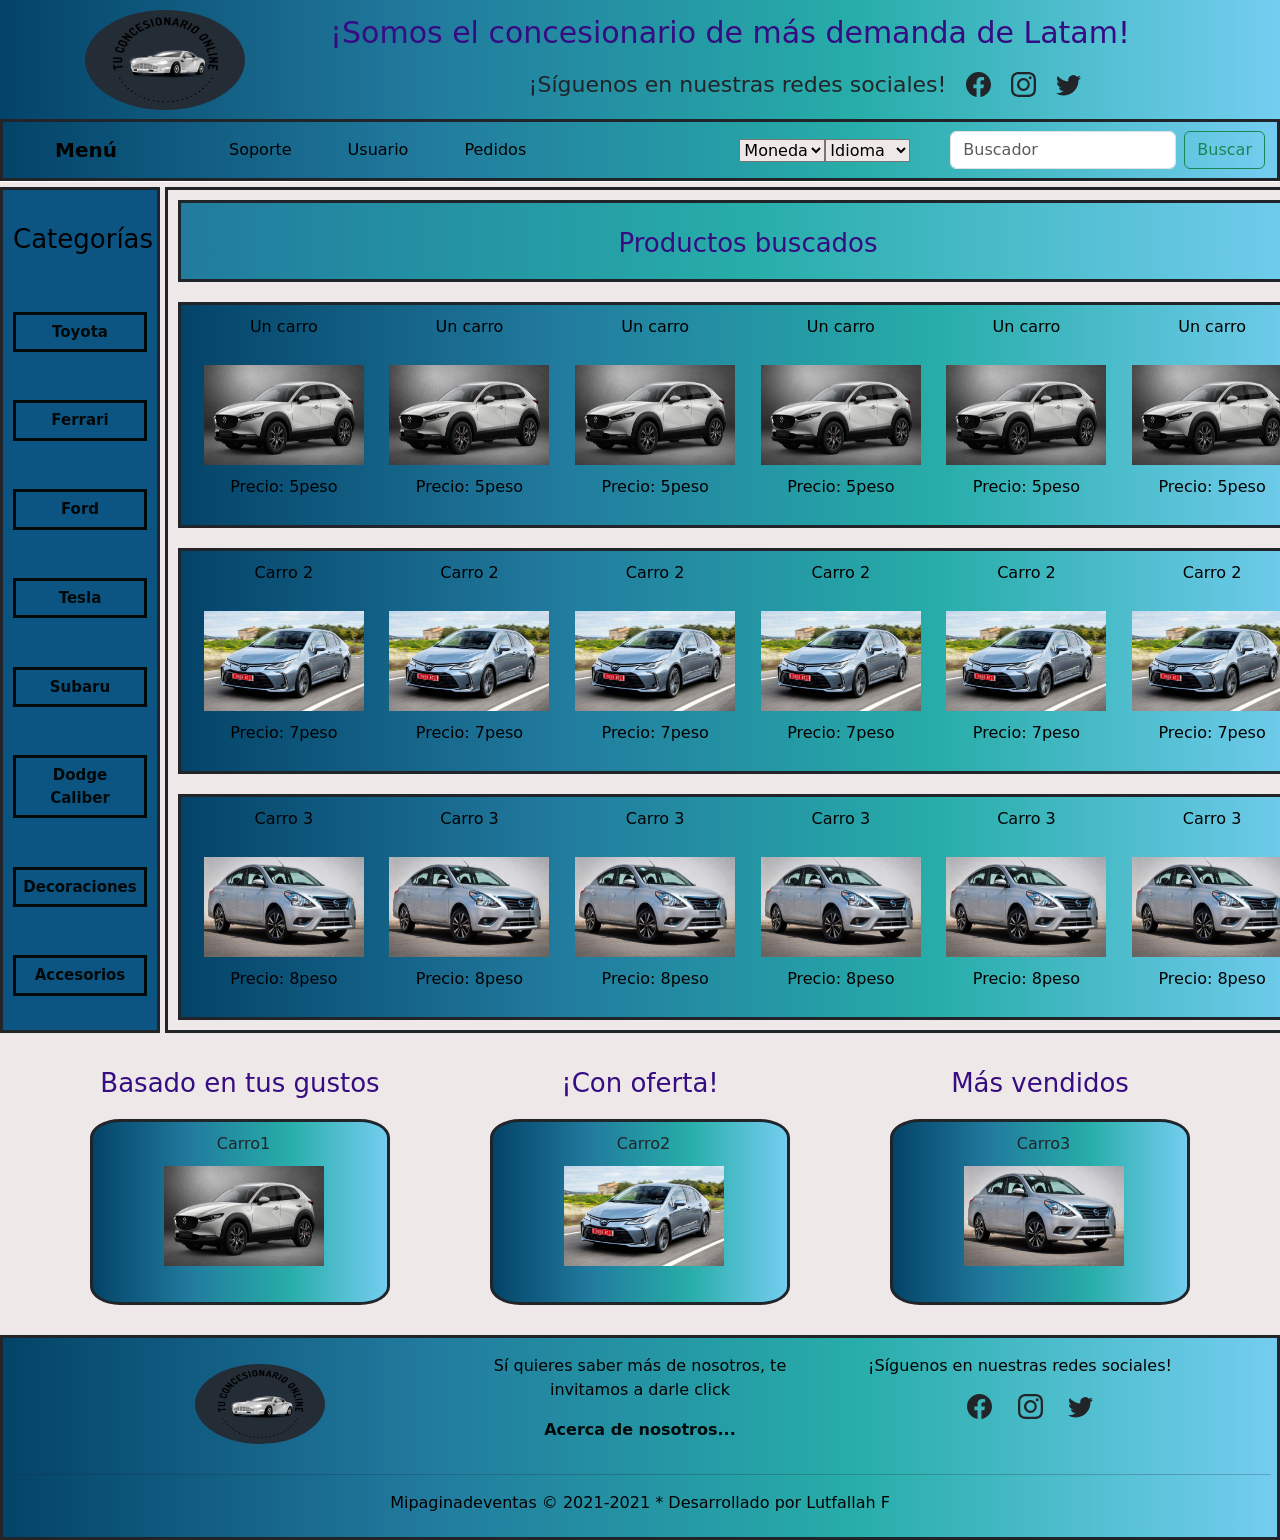
==== htmls/productos.html @ 4b95360a "Mejorada de nuevo resposive, y nav" ====
<!DOCTYPE html>
<html lang="en">

<head>
    <meta charset="UTF-8">
    <link rel="stylesheet" href="../css/estilos.css">
    <link href="https://cdn.jsdelivr.net/npm/bootstrap@5.1.3/dist/css/bootstrap.min.css" rel="stylesheet" integrity="sha384-1BmE4kWBq78iYhFldvKuhfTAU6auU8tT94WrHftjDbrCEXSU1oBoqyl2QvZ6jIW3" crossorigin="anonymous">
    <meta name="description" content="Página oficial de ventas, tuconsesionarioonline, donde podrás comprar el auto de tus sueños a un gran precio">
    <meta name="keywords"  content="venta de carros, vehiculos nuevos, automoviles usados, vehiculos en venta, automoviles en venta">
    <title>Carros a la venta</title>
</head>

<body>
    <header class="headers">

        <div id="logo"> <img src="../img/logo.png" alt="" class="agrandar"></div>   

        <div id="tituloP"> <h1 class="letrasParaTitulos">¡Somos el concesionario de más demanda de Latam!</h1> </div>
   
        <div id="subTitulo"> <h2 class="letrasMedianas">¡Síguenos en nuestras redes sociales!</h2>
            <svg xmlns="http://www.w3.org/2000/svg" width="16" height="16" fill="currentColor" class="bi bi-facebook" viewBox="0 0 16 16">
                <path d="M16 8.049c0-4.446-3.582-8.05-8-8.05C3.58 0-.002 3.603-.002 8.05c0 4.017 2.926 7.347 6.75 7.951v-5.625h-2.03V8.05H6.75V6.275c0-2.017 1.195-3.131 3.022-3.131.876 0 1.791.157 1.791.157v1.98h-1.009c-.993 0-1.303.621-1.303 1.258v1.51h2.218l-.354 2.326H9.25V16c3.824-.604 6.75-3.934 6.75-7.951z"/>
            </svg>
            <svg xmlns="http://www.w3.org/2000/svg" width="16" height="16" fill="currentColor" class="bi bi-instagram" viewBox="0 0 16 16">
                <path d="M8 0C5.829 0 5.556.01 4.703.048 3.85.088 3.269.222 2.76.42a3.917 3.917 0 0 0-1.417.923A3.927 3.927 0 0 0 .42 2.76C.222 3.268.087 3.85.048 4.7.01 5.555 0 5.827 0 8.001c0 2.172.01 2.444.048 3.297.04.852.174 1.433.372 1.942.205.526.478.972.923 1.417.444.445.89.719 1.416.923.51.198 1.09.333 1.942.372C5.555 15.99 5.827 16 8 16s2.444-.01 3.298-.048c.851-.04 1.434-.174 1.943-.372a3.916 3.916 0 0 0 1.416-.923c.445-.445.718-.891.923-1.417.197-.509.332-1.09.372-1.942C15.99 10.445 16 10.173 16 8s-.01-2.445-.048-3.299c-.04-.851-.175-1.433-.372-1.941a3.926 3.926 0 0 0-.923-1.417A3.911 3.911 0 0 0 13.24.42c-.51-.198-1.092-.333-1.943-.372C10.443.01 10.172 0 7.998 0h.003zm-.717 1.442h.718c2.136 0 2.389.007 3.232.046.78.035 1.204.166 1.486.275.373.145.64.319.92.599.28.28.453.546.598.92.11.281.24.705.275 1.485.039.843.047 1.096.047 3.231s-.008 2.389-.047 3.232c-.035.78-.166 1.203-.275 1.485a2.47 2.47 0 0 1-.599.919c-.28.28-.546.453-.92.598-.28.11-.704.24-1.485.276-.843.038-1.096.047-3.232.047s-2.39-.009-3.233-.047c-.78-.036-1.203-.166-1.485-.276a2.478 2.478 0 0 1-.92-.598 2.48 2.48 0 0 1-.6-.92c-.109-.281-.24-.705-.275-1.485-.038-.843-.046-1.096-.046-3.233 0-2.136.008-2.388.046-3.231.036-.78.166-1.204.276-1.486.145-.373.319-.64.599-.92.28-.28.546-.453.92-.598.282-.11.705-.24 1.485-.276.738-.034 1.024-.044 2.515-.045v.002zm4.988 1.328a.96.96 0 1 0 0 1.92.96.96 0 0 0 0-1.92zm-4.27 1.122a4.109 4.109 0 1 0 0 8.217 4.109 4.109 0 0 0 0-8.217zm0 1.441a2.667 2.667 0 1 1 0 5.334 2.667 2.667 0 0 1 0-5.334z"/>
            </svg>
            <svg xmlns="http://www.w3.org/2000/svg" width="16" height="16" fill="currentColor" class="bi bi-twitter" viewBox="0 0 16 16">
                <path d="M5.026 15c6.038 0 9.341-5.003 9.341-9.334 0-.14 0-.282-.006-.422A6.685 6.685 0 0 0 16 3.542a6.658 6.658 0 0 1-1.889.518 3.301 3.301 0 0 0 1.447-1.817 6.533 6.533 0 0 1-2.087.793A3.286 3.286 0 0 0 7.875 6.03a9.325 9.325 0 0 1-6.767-3.429 3.289 3.289 0 0 0 1.018 4.382A3.323 3.323 0 0 1 .64 6.575v.045a3.288 3.288 0 0 0 2.632 3.218 3.203 3.203 0 0 1-.865.115 3.23 3.23 0 0 1-.614-.057 3.283 3.283 0 0 0 3.067 2.277A6.588 6.588 0 0 1 .78 13.58a6.32 6.32 0 0 1-.78-.045A9.344 9.344 0 0 0 5.026 15z"/>
            </svg>
        </div>

    </header>




    <nav class="navbar navbar-expand-lg navbar-light bg-light">
        <div class="container-fluid">
          <a class="navbar-brand padding-left-menu" href="../index.html">Menú</a>
          <button class="navbar-toggler" type="button" data-bs-toggle="collapse" data-bs-target="#navbarSupportedContent" aria-controls="navbarSupportedContent" aria-expanded="false" aria-label="Toggle navigation">
            <span class="navbar-toggler-icon"></span>
          </button>
          <div class="collapse navbar-collapse" id="navbarSupportedContent">
            <ul class="navbar-nav me-auto mb-2 mb-lg-0">
              <li class="nav-item padding-left">
                <a class="nav-link letrasDeLinks  active" aria-current="page" href="soporte.html">Soporte</a>
              </li>
              <li class="nav-item padding-left">
                <a class="nav-link letrasDeLinks active" aria-current="page" href="usuario.html">Usuario</a>
              </li>
              <li class="nav-item padding-left">
                <a class="nav-link letrasDeLinks active" aria-current="page" href="tusPedidos.html">Pedidos</a>
              </li>
            </ul>
            
                <label for="moneda"></label>
                <select name="moneda">
                    <option value="">Moneda</option>
                    <option value="e">Dólar</option>
                    <option value="i">Euro</option>
                    <option value="a">Libra</option>
                </select>

                <label for="idioma"></label>
                <select name="idioma">
                    <option value="">Idioma</option>
                    <option value="e">Español</option>
                    <option value="i">Ingles</option>
                    <option value="a">Alemán</option>
                    <option value="f">Frances</option>
                </select>
                
            <form class="d-flex padding-left">
              <input class="form-control me-2" type="search" placeholder="Buscador" aria-label="Search">
              <button class="btn btn-outline-success" type="submit">Buscar</button>
            </form>
          </div>
        </div>
      </nav>


    <section class="grid fondo noMargin">


        <div id="categorias">
            <h2 class="letrasGrandes">Categorías</h2>
            <a href="" class="bordes">Toyota</a>
            <a href="" class="bordes">Ferrari</a>
            <a href="" class="bordes">Ford</a>
            <a href="" class="bordes">Tesla</a>
            <a href="" class="bordes">Subaru</a>
            <a href="" class="bordes">Dodge Caliber</a>
            <a href="" class="bordes">Decoraciones</a>
            <a href="" class="bordes">Accesorios</a>
        </div>

        <div id="area-Productos">
            <div class="titulo">
                <h2 class="subTitulos noMargin">Productos buscados</h2>
            </div>
            <div id="productos-Productos">
                    <article id="productos-Buscados">
                        <div id="productosPrueba">
                            <p>Un carro</p>
                            <img src="../img/carro1.jpg" alt="" data-bs-toggle="modal" data-bs-target="#carro-uno">
                            <p>Precio: 5peso</p>
                        </div>
                        <div id="productosPrueba">
                            <p>Un carro</p>
                            <img src="../img/carro1.jpg" alt="" data-bs-toggle="modal" data-bs-target="#carro-uno">
                            <p>Precio: 5peso</p>
                        </div>
                        <div id="productosPrueba">
                            <p>Un carro</p>
                            <img src="../img/carro1.jpg" alt="" data-bs-toggle="modal" data-bs-target="#carro-uno">
                            <p>Precio: 5peso</p>
                        </div>
                        <div id="productosPrueba">
                            <p>Un carro</p>
                            <img src="../img/carro1.jpg" alt="" data-bs-toggle="modal" data-bs-target="#carro-uno">
                            <p>Precio: 5peso</p>
                        </div>
                        <div id="productosPrueba">
                            <p>Un carro</p>
                            <img src="../img/carro1.jpg" alt="" data-bs-toggle="modal" data-bs-target="#carro-uno">
                            <p>Precio: 5peso</p>
                        </div>
                        <div id="productosPrueba">
                            <p>Un carro</p>
                            <img src="../img/carro1.jpg" alt="" data-bs-toggle="modal" data-bs-target="#carro-uno">
                            <p>Precio: 5peso</p>
                        </div>
                        <div class="modal fade" id="carro-uno">
                            <div class="modal-dialog modal-dialog-centered">
                                <div class="modal-content"> 
                                    <img src="../img/carro1.jpg" alt="" class="imgModal">
                                    <p>Precio: 5peso</p>
                                </div>
                            </div>
                        </div>
                    </article>
            </div>
            <div id="productos-Productos">
                    <article id="productos-Buscados">
                        <div id="productosPrueba">
                            <p>Carro 2</p>
                            <img src="../img/carro2.jpg" alt="" data-bs-toggle="modal" data-bs-target="#carro-dos">
                            <p>Precio: 7peso</p>
                        </div>
                        <div id="productosPrueba">
                            <p>Carro 2</p>
                            <img src="../img/carro2.jpg" alt="" data-bs-toggle="modal" data-bs-target="#carro-dos">
                            <p>Precio: 7peso</p>
                        </div>
                        <div id="productosPrueba">
                            <p>Carro 2</p>
                            <img src="../img/carro2.jpg" alt="" data-bs-toggle="modal" data-bs-target="#carro-dos">
                            <p>Precio: 7peso</p>
                        </div>
                        <div id="productosPrueba">
                            <p>Carro 2</p>
                            <img src="../img/carro2.jpg" alt="" data-bs-toggle="modal" data-bs-target="#carro-dos">
                            <p>Precio: 7peso</p>
                        </div>
                        <div id="productosPrueba">
                            <p>Carro 2</p>
                            <img src="../img/carro2.jpg" alt="" data-bs-toggle="modal" data-bs-target="#carro-dos">
                            <p>Precio: 7peso</p>
                        </div>
                        <div id="productosPrueba">
                            <p>Carro 2</p>
                            <img src="../img/carro2.jpg" alt="" data-bs-toggle="modal" data-bs-target="#carro-dos">
                            <p>Precio: 7peso</p>
                        </div>
                        <div class="modal fade" id="carro-dos">
                            <div class="modal-dialog modal-dialog-centered">
                                <div class="modal-content"> 
                                    <img src="../img/carro2.jpg" alt="" class="imgModal">
                                    <p>Precio: 5peso</p>
                                </div>
                            </div>
                        </div>
                    </article>
            </div>
            <div id="productos-Productos">
                    <article id="productos-Buscados">
                        <div id="productosPrueba">
                            <p>Carro 3</p>
                            <img src="../img/carro3.jpg" alt="" data-bs-toggle="modal" data-bs-target="#carro-tres">
                            <p>Precio: 8peso</p>
                        </div>
                        <div id="productosPrueba">
                            <p>Carro 3</p>
                            <img src="../img/carro3.jpg" alt="" data-bs-toggle="modal" data-bs-target="#carro-tres">
                            <p>Precio: 8peso</p>
                        </div>
                        <div id="productosPrueba">
                            <p>Carro 3</p>
                            <img src="../img/carro3.jpg" alt="" data-bs-toggle="modal" data-bs-target="#carro-tres">
                            <p>Precio: 8peso</p>
                        </div>
                        <div id="productosPrueba">
                            <p>Carro 3</p>
                            <img src="../img/carro3.jpg" alt="" data-bs-toggle="modal" data-bs-target="#carro-tres">
                            <p>Precio: 8peso</p>
                        </div>
                        <div id="productosPrueba">
                            <p>Carro 3</p>
                            <img src="../img/carro3.jpg" alt="" data-bs-toggle="modal" data-bs-target="#carro-tres">
                            <p>Precio: 8peso</p>
                        </div>
                        <div id="productosPrueba">
                            <p>Carro 3</p>
                            <img src="../img/carro3.jpg" alt="" data-bs-toggle="modal" data-bs-target="#carro-tres">
                            <p>Precio: 8peso</p>
                        </div>
                        <div class="modal fade" id="carro-tres">
                            <div class="modal-dialog modal-dialog-centered">
                                <div class="modal-content"> 
                                    <img src="../img/carro3.jpg" alt="" class="imgModal">
                                    <p>Precio: 5peso</p>
                                </div>
                            </div>
                        </div>
                    </article>
            </div>
        </div>
        
    </section>


    <div id="productos" class="fondo">
        <section>
            <h3 class="subTitulos verde">Basado en tus gustos</h3>
            <article id="recomendaciones">
                <ul>
                    <li>Carro1</li>
                    <img src="../img/carro1.jpg" alt="" data-bs-toggle="modal" data-bs-target="#carro-uno">
                </ul>
            </article>
        </section>

        <section>
            <h3 class="subTitulos verde">¡Con oferta!</h3> 
            <article id="recomendaciones">
                <ul>
                    <li>Carro2</li>
                    <img src="../img/carro2.jpg" alt="" data-bs-toggle="modal" data-bs-target="#carro-dos">
                </ul>
            </article>
        </section>
            
        <section>
            <h3 class="subTitulos verde">Más vendidos</h3>
            <article id="recomendaciones">
                <ul>
                    <li>Carro3</li>
                    <img src="../img/carro3.jpg" alt="" data-bs-toggle="modal" data-bs-target="#carro-tres">
                </ul>  
            </article>
        </section>
    </div>



<footer>
    <div class="container">
        <div class="row padding-top">
            <div class="col-md-4" >
                <img src="../img/logo.png" alt="">
            </div>
            <div class="col-md-4">
                <p >Sí quieres saber más de nosotros, te invitamos a darle click</p>
                <p><a href="">Acerca de nosotros...</a></p>    
            </div>
            <div class="col-md-4">
                <p>¡Síguenos en nuestras redes sociales!</p>
                <svg xmlns="http://www.w3.org/2000/svg" width="16" height="16" fill="currentColor" class="bi bi-facebook" viewBox="0 0 16 16">
                    <path d="M16 8.049c0-4.446-3.582-8.05-8-8.05C3.58 0-.002 3.603-.002 8.05c0 4.017 2.926 7.347 6.75 7.951v-5.625h-2.03V8.05H6.75V6.275c0-2.017 1.195-3.131 3.022-3.131.876 0 1.791.157 1.791.157v1.98h-1.009c-.993 0-1.303.621-1.303 1.258v1.51h2.218l-.354 2.326H9.25V16c3.824-.604 6.75-3.934 6.75-7.951z"/>
                </svg>
                <svg xmlns="http://www.w3.org/2000/svg" width="16" height="16" fill="currentColor" class="bi bi-instagram" viewBox="0 0 16 16">
                    <path d="M8 0C5.829 0 5.556.01 4.703.048 3.85.088 3.269.222 2.76.42a3.917 3.917 0 0 0-1.417.923A3.927 3.927 0 0 0 .42 2.76C.222 3.268.087 3.85.048 4.7.01 5.555 0 5.827 0 8.001c0 2.172.01 2.444.048 3.297.04.852.174 1.433.372 1.942.205.526.478.972.923 1.417.444.445.89.719 1.416.923.51.198 1.09.333 1.942.372C5.555 15.99 5.827 16 8 16s2.444-.01 3.298-.048c.851-.04 1.434-.174 1.943-.372a3.916 3.916 0 0 0 1.416-.923c.445-.445.718-.891.923-1.417.197-.509.332-1.09.372-1.942C15.99 10.445 16 10.173 16 8s-.01-2.445-.048-3.299c-.04-.851-.175-1.433-.372-1.941a3.926 3.926 0 0 0-.923-1.417A3.911 3.911 0 0 0 13.24.42c-.51-.198-1.092-.333-1.943-.372C10.443.01 10.172 0 7.998 0h.003zm-.717 1.442h.718c2.136 0 2.389.007 3.232.046.78.035 1.204.166 1.486.275.373.145.64.319.92.599.28.28.453.546.598.92.11.281.24.705.275 1.485.039.843.047 1.096.047 3.231s-.008 2.389-.047 3.232c-.035.78-.166 1.203-.275 1.485a2.47 2.47 0 0 1-.599.919c-.28.28-.546.453-.92.598-.28.11-.704.24-1.485.276-.843.038-1.096.047-3.232.047s-2.39-.009-3.233-.047c-.78-.036-1.203-.166-1.485-.276a2.478 2.478 0 0 1-.92-.598 2.48 2.48 0 0 1-.6-.92c-.109-.281-.24-.705-.275-1.485-.038-.843-.046-1.096-.046-3.233 0-2.136.008-2.388.046-3.231.036-.78.166-1.204.276-1.486.145-.373.319-.64.599-.92.28-.28.546-.453.92-.598.282-.11.705-.24 1.485-.276.738-.034 1.024-.044 2.515-.045v.002zm4.988 1.328a.96.96 0 1 0 0 1.92.96.96 0 0 0 0-1.92zm-4.27 1.122a4.109 4.109 0 1 0 0 8.217 4.109 4.109 0 0 0 0-8.217zm0 1.441a2.667 2.667 0 1 1 0 5.334 2.667 2.667 0 0 1 0-5.334z"/>
                </svg>
                <svg xmlns="http://www.w3.org/2000/svg" width="16" height="16" fill="currentColor" class="bi bi-twitter" viewBox="0 0 16 16">
                    <path d="M5.026 15c6.038 0 9.341-5.003 9.341-9.334 0-.14 0-.282-.006-.422A6.685 6.685 0 0 0 16 3.542a6.658 6.658 0 0 1-1.889.518 3.301 3.301 0 0 0 1.447-1.817 6.533 6.533 0 0 1-2.087.793A3.286 3.286 0 0 0 7.875 6.03a9.325 9.325 0 0 1-6.767-3.429 3.289 3.289 0 0 0 1.018 4.382A3.323 3.323 0 0 1 .64 6.575v.045a3.288 3.288 0 0 0 2.632 3.218 3.203 3.203 0 0 1-.865.115 3.23 3.23 0 0 1-.614-.057 3.283 3.283 0 0 0 3.067 2.277A6.588 6.588 0 0 1 .78 13.58a6.32 6.32 0 0 1-.78-.045A9.344 9.344 0 0 0 5.026 15z"/>
                </svg>    
            </div>
        </div>
    </div>

        <hr>
        <p>Mipaginadeventas © 2021-2021 *  Desarrollado por Lutfallah F</p>
</footer>
<script src="https://cdn.jsdelivr.net/npm/bootstrap@5.1.3/dist/js/bootstrap.bundle.min.js" integrity="sha384-ka7Sk0Gln4gmtz2MlQnikT1wXgYsOg+OMhuP+IlRH9sENBO0LRn5q+8nbTov4+1p" crossorigin="anonymous"></script>
</body>

</html>
---- css/estilos.css ----
body {
  font-family: 'Zen Maru Gothic', sans-serif;
  background-color: #dc3545; }

* {
  margin: 0px;
  padding: 0px; }

/*HEADER////////////////////////////////////////////////// */
.headers {
  display: grid;
  grid-template-areas: "logo tituloP"
 "logo subTitulo"; }

#logo {
  grid-area: logo;
  display: flex;
  justify-content: center; }

#tituloP {
  grid-area: tituloP;
  display: flex;
  padding-top: 15px; }

#subTitulo {
  grid-area: subTitulo;
  display: flex;
  justify-content: center; }

nav {
  border-style: solid;
  display: flex;
  padding: 10px;
  top: -1px; }

header img {
  border-radius: 70%;
  width: 220px;
  height: 110px; }

h1, h2 {
  text-align: center; }

nav a {
  text-decoration: none;
  color: #00090a;
  width: 20%; }

/*TEXTOS Y FONDOS///////////////////////////////////////////// */
.centrar {
  text-align: center; }

.letrasDeLinks {
  font-size: 18px; }

.letrasMedianas {
  font-size: 22px; 
}
.letrasGrandes{
  font-size: 26px; 
  color: black;
}
.letraspequenas{
  font-size: 20px;
}

.letrasParaTitulos {
  font-size: 30px;
  color: #350c81; }

.subTitulos {
  font-size: 26px;
  color: #350c81; 
  padding-top: 25px;}

.puntos {
  font-size: 40px; }
p{
  color: black;
}
/*SECCIONES DE PAGINA///////////////////////////////////////////// */
#section {
  display: flex;
  flex-direction: row;
  justify-content: center;
  color: black;
  padding: 15px; }

.form {
  display: flex;
  border-style: solid;
  flex-direction: column;
  padding: 15px;
  background-image: linear-gradient(to right, #044369, #217b9e, #27ada9, #74cdf0);
  text-align: center; }

.formOpciones {
  padding: 10px; }

article {
  padding: 10px;
  margin: 20px;
  text-align: center;
  background-image: linear-gradient(to right, #044369, #217b9e, #27ada9, #74cdf0); }

section {
  text-align: center; }

#productos {
  display: flex;
  padding: 10px;
  justify-content: space-evenly;
  flex-wrap: wrap; }

#recomendaciones {
  display: flex;
  border-style: solid;
  border-radius: 10%;
  justify-content: center;
  width: 300px; }

#carrito {
  display: flex;
  border-style: solid; }

#compras {
  display: flex;
  border-style: solid;
  border-radius: 10%;
  justify-content: center;
  flex-direction: column; }

#productos-Productos {
  display: flex; }

#productos-Buscados {
  display: flex;
  flex-direction: row;
  justify-content: space-around;
  border-style: solid;
  width: 100%;
  margin: 10px; }

#productosPrueba {
  display: flex;
  flex-direction: column; }

/* Botones, inicio de sesion///////////////////////////////////////////// */
#usuarios {
  display: flex;
  flex-direction: column;
  justify-content: space-evenly;
  align-items: center;
   }

.botonesUsuarios {
  margin: 15px;
  height: 70px;
  width: 500px;
  background-image: linear-gradient(to right, #044369, #217b9e, #27ada9, #74cdf0);
  border-style: solid;
  border-radius: 5%; }

/* GRIDD//////////////////////////////////////// */
.grid {
  display: grid;
  grid-template-areas: "categorias producto producto producto"
 "categorias producto producto producto"
 "categorias producto producto producto"
 "categorias producto producto producto"
 "categorias producto producto producto";
  grid-template-columns: 12% auto 20%;
  grid-template-rows: 1fr 50px 2fr 3fr 60px;
  grid-column-gap: 5px;
  grid-row-gap: 5px; }

#categorias {
  grid-area: categorias;
  border-style: solid;
  background-color: #0c5583;
  font-size: 15px;
  padding: 10px;
  margin-top: 5px;
  display: flex;
  flex-direction: column;
  justify-content: space-around; }

.titulo {
  border-style: solid;
  padding-bottom: 20px;
  margin: 10px;
  background-image: linear-gradient(to right, #217b9e, #27ada9, #74cdf0);}

#area-Productos {
  grid-area: producto;
  margin-top: 5px;
  border-style: solid; }

/*RESAGADOS///////////////////////////////////////////// */
ul {
  list-style: none;
  padding-right: 25px; }

a {
  text-decoration: none;
  color: #00090a;
  font-weight: bold; }

div a {
  text-decoration: none;
  color: #00090a; }

.padding {
  padding: 10px; }

.bordes {
  border-style: solid;
  padding: 6px; }

div img {
  padding: 10px; }

.paddingNav {
  padding-right: 30px;
  padding-left: 30px;
  font-size: 18px;
  color: #00090a; }

.idioma {
  padding-right: 10px; }

.fondo {
  background-color: #eee8e8; }

.noMargin {
  margin: 0px; }

.noPadding {
  padding: 0px; }

.carrusel {
  height: 650px; }

.imgModal {
  height: 480px;
  width: 500px;
  padding: 15px; }

.padding-top {
  padding-top: 10px; }

/* FOOTER/////////////////////////////////////////////// */
footer {
  padding: 6px;
  text-align: center;
  border-style: solid; }

/* logo////////////////////////////////////////////// */
.agrandar {
  transition: height 2s, width 1s; }

.agrandar:hover {
  width: 300px;
  height: 200px;
  border-radius: 100%;
  padding: 10px; }

/* BOTONES/////////////////////////////////////////////// */
.agrandarBotones {
  transition: height 2s, width 1s;
  padding: 2px; }

.agrandarBotones:hover {
  width: 150px;
  height: 50px;
  padding: 10px;
  border-radius: 15%; }

.botonRojo {
  background-color: #dc3545; }

.botonVerde {
  background-color: #0ac56e; }

/*/////// responsive//////////*/
@media (max-width: 650px) {
  body {
    font-size: 13px; }
  header {
    height: 120px; }
  header img {
    max-height: 120px;
    max-width: 150px; }
  .letrasParaTitulos {
    font-size: 18px;
    color: #350c81; }
  .letrasMedianas {
    font-size: 15px; }
  .letrasDeLinks {
    font-size: 16px; }
  .subTitulos {
    font-size: 15px;
    color: #350c81; }
  #recomendaciones {
    display: flex;
    border-style: solid;
    border-radius: 5%;
    justify-content: center;
    width: 250px; }
  .carrusel {
    height: 300px; }
  .btn {
    width: 65px; }
  .letrasGrandes{
    font-size: 20px; 
  }
  #productos-Buscados {
    flex-direction: row;
    flex-wrap: wrap;
    align-items: center;
    width: 305px;
    margin: 10px; }

  .grid {
    display: grid;
    grid-template-areas: "categorias categorias producto producto " 
  "categorias categorias producto producto "
  "categorias categorias producto producto "
  "categorias categorias producto producto "
  "categorias categorias producto producto "
  "categorias categorias producto producto ";
    grid-template-columns: 12% auto 20%;
    grid-template-rows: 1fr 50px 2fr 3fr 60px;
    grid-column-gap: 5px;
    grid-row-gap: 5px; }

  #categorias {
    font-size: 15px;
    padding: 10px;
    width: 145px;
    margin-top: 5px; }

  }


  @media (min-width: 651px) and (max-width: 900px) {
    body {
      font-size: 13px; }
  
    header img {
      width: 220px;
      height: 110px; }
    .letrasParaTitulos {
      font-size: 24px;
      color: #350c81; }
    .letrasMedianas {
      font-size: 18px; }
    .letrasDeLinks {
      font-size: 16px; }
    .subTitulos {
      font-size: 18px;
      color: #350c81; }
    #recomendaciones {
      display: flex;
      border-style: solid;
      border-radius: 5%;
      justify-content: center;
      width: 250px; }
    .carrusel {
      height: 500px; }
    .btn {
      width: 65px; }
    .letrasGrandes{
      font-size: 20px; 
    }
    #productos-Buscados {
      flex-direction: row;
      flex-wrap: wrap;
      align-items: center;
      width: 500px;
      margin: 10px; 
      }
  
    .grid {
      display: grid;
      grid-template-areas: "categorias categorias producto producto producto producto producto" 
    "categorias categorias producto producto producto producto producto"
    "categorias categorias producto producto producto producto producto"
    "categorias categorias producto producto producto producto producto"
    "categorias categorias producto producto producto producto producto"
    "categorias categorias producto producto producto producto producto";}
  
    #categorias {
      width: 145px;}
  
    }
  
  /*/////// responsive3//////////*/
  @media (min-width: 901px) and (max-width: 1000px) {

    #productos-Buscados {
      flex-direction: row;
      flex-wrap: wrap;
      align-items: center;
      width: 600px;
      margin: 10px; 
       }
  
    .grid {
      display: grid;
      grid-template-areas: "categorias categorias producto producto producto producto producto" 
    "categorias categorias producto producto producto producto producto"
    "categorias categorias producto producto producto producto producto"
    "categorias categorias producto producto producto producto producto"
    "categorias categorias producto producto producto producto producto"
    "categorias categorias producto producto producto producto producto";}
  
    #categorias {
      width: 155px;
}
  
    }
  /*/////// responsive3//////////*/
    @media (min-width: 1001px) and (max-width: 1100px){

      #productos-Buscados {
        flex-direction: row;
        flex-wrap: wrap;
        align-items: center;
        width: 700px;
        margin: 10px; 
       }
    
      .grid {
        display: grid;
        grid-template-areas: "categorias categorias producto producto producto producto " 
      "categorias categorias producto producto producto producto "
      "categorias categorias producto producto producto producto "
      "categorias categorias producto producto producto producto "
      "categorias categorias producto producto producto producto "
      "categorias categorias producto producto producto producto ";}
    
      #categorias {
        font-size: 15px;
        padding: 10px;
        width: 160px;
        margin-top: 5px; }
    
      }

  /*/////// responsive3//////////*/
  @media (min-width: 1101px) {

    #productos-Buscados {
      flex-direction: row;
      flex-wrap: wrap;
      align-items: center;
      width: 1140px;
      margin: 10px; 
     }
  
    .grid {
      display: grid;
      grid-template-areas: "categorias categorias producto producto producto producto " 
    "categorias categorias producto producto producto producto "
    "categorias categorias producto producto producto producto "
    "categorias categorias producto producto producto producto "
    "categorias categorias producto producto producto producto "
    "categorias categorias producto producto producto producto ";}
  
    #categorias {
      font-size: 15px;
      padding: 10px;
      width: 160px;
      margin-top: 5px; }
  
    }
  
/*///////  color header, footer, nav //////////*/
header {
  background-image: linear-gradient(to right, #044369, #217b9e, #27ada9, #74cdf0); }

footer {
  background-image: linear-gradient(to right, #044369, #217b9e, #27ada9, #74cdf0); }

nav {
  background-image: linear-gradient(to right, #044369, #217b9e, #27ada9, #74cdf0); }

select {
  background-color: #eee8e8; }

img {
  width: 150px;
  height: 100px; }

div img {
  width: 180px;
  height: 120px; }

svg {
  height: 25px;
  width: 25px;
  margin-left: 20px; }

footer img {
  border-radius: 70%;
  width: 150px;
  height: 100px; }

.padding-left {
  padding-left: 40px; }

.padding-left-menu {
  padding-left: 40px;
  width: 150px; }

.vh{
  height: 50vh;
}
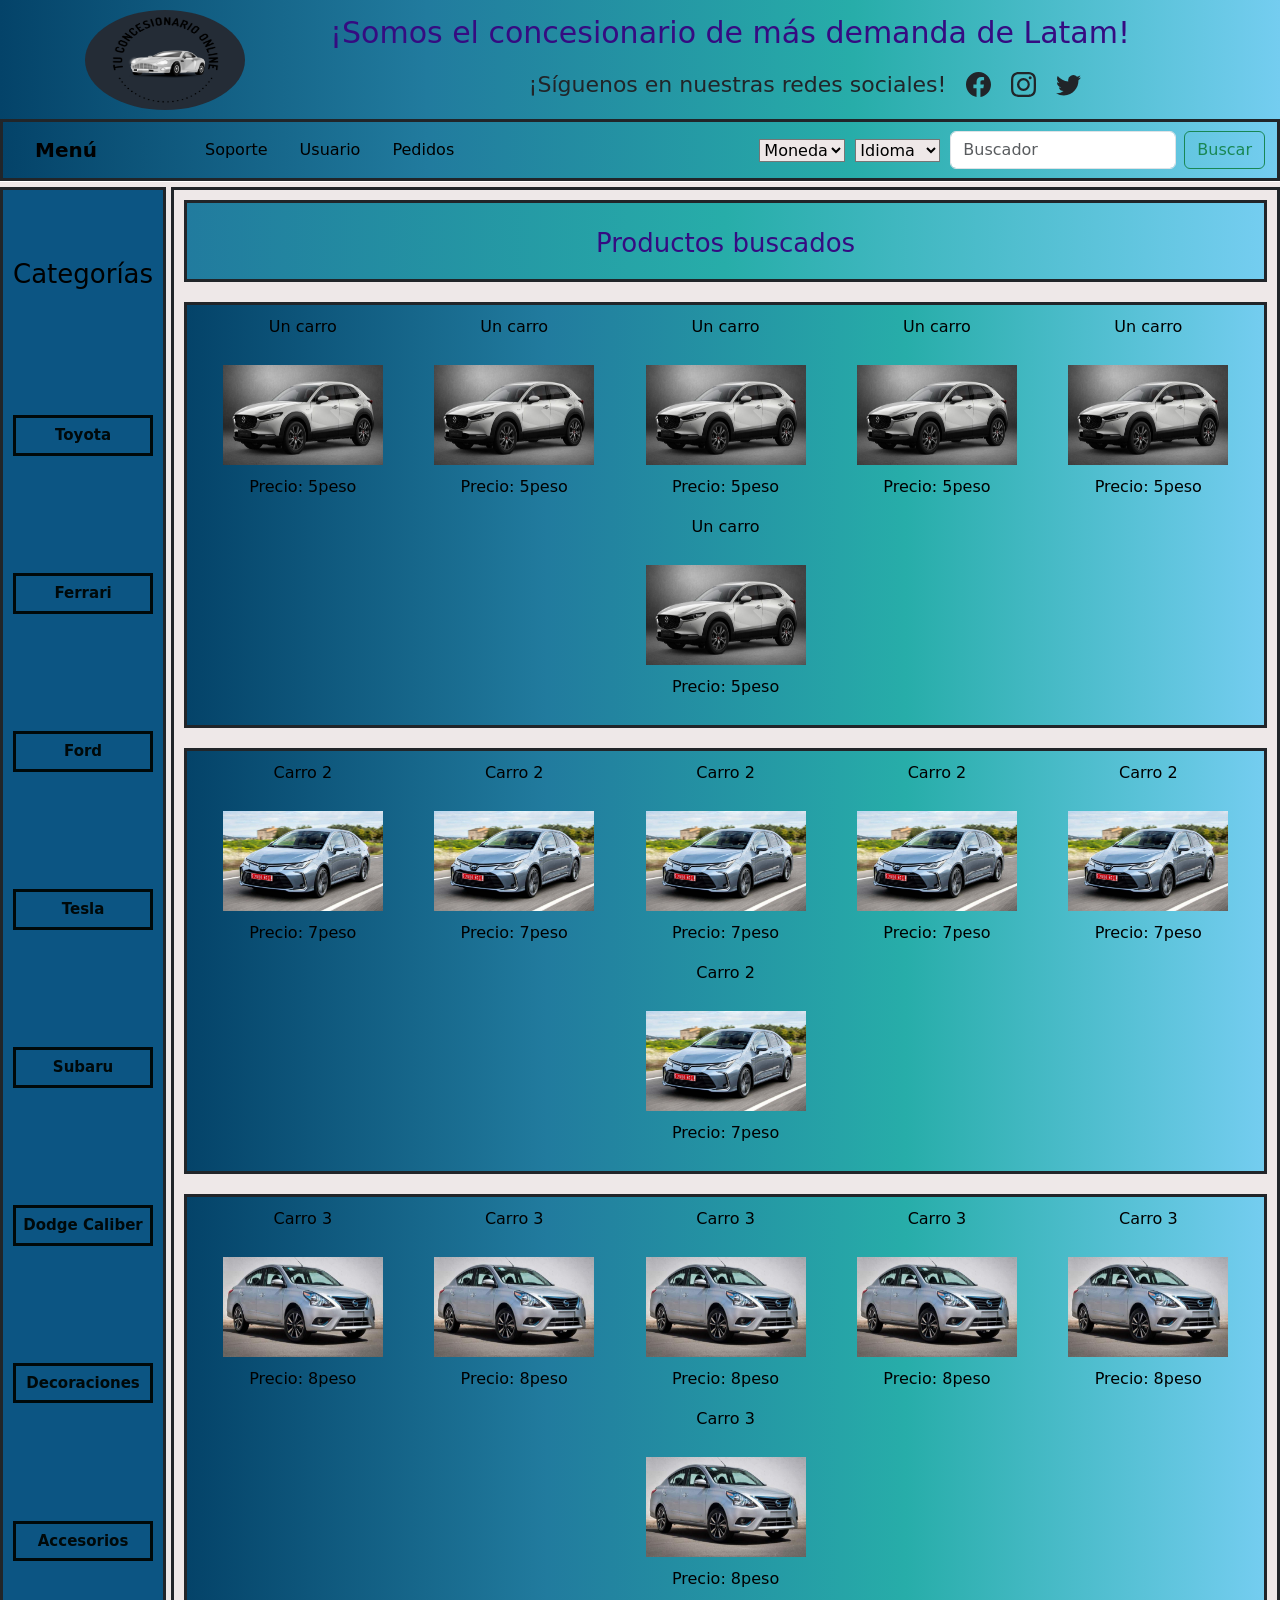
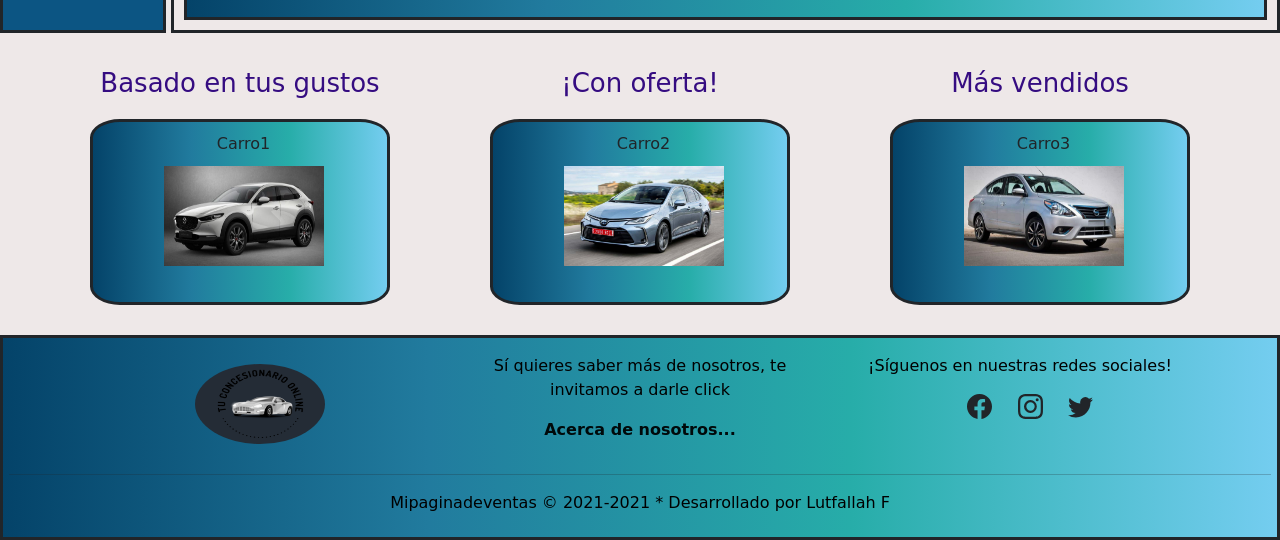
==== commit 83c8ce2f: "mejoras al nav" ====
--- a/htmls/productos.html
+++ b/htmls/productos.html
@@ -53,24 +53,26 @@
               </li>
             </ul>
             
-                <label for="moneda"></label>
-                <select name="moneda">
-                    <option value="">Moneda</option>
-                    <option value="e">Dólar</option>
-                    <option value="i">Euro</option>
-                    <option value="a">Libra</option>
-                </select>
-
-                <label for="idioma"></label>
-                <select name="idioma">
-                    <option value="">Idioma</option>
-                    <option value="e">Español</option>
-                    <option value="i">Ingles</option>
-                    <option value="a">Alemán</option>
-                    <option value="f">Frances</option>
-                </select>
-                
-            <form class="d-flex padding-left">
+            <label for="moneda" class="padding-left-peq"></label>
+            <select name="moneda">
+                <option value="">Moneda</option>
+                <option value="e">Dólar</option>
+                <option value="i">Euro</option>
+                <option value="a">Libra</option>
+            </select>
+
+            <label for="idioma" class="padding-left-peq"></label>
+            <select name="idioma">
+                <option value="">Idioma</option>
+                <option value="e">Español</option>
+                <option value="i">Ingles</option>
+                <option value="a">Alemán</option>
+                <option value="f">Frances</option>
+            </select>
+   
+      
+            
+        <form class="d-flex padding-left-peq">
               <input class="form-control me-2" type="search" placeholder="Buscador" aria-label="Search">
               <button class="btn btn-outline-success" type="submit">Buscar</button>
             </form>
--- a/css/estilos.css
+++ b/css/estilos.css
@@ -318,7 +318,7 @@
     flex-direction: row;
     flex-wrap: wrap;
     align-items: center;
-    width: 305px;
+    width: 100%;
     margin: 10px; }
 
   .grid {
@@ -328,19 +328,28 @@
   "categorias categorias producto producto "
   "categorias categorias producto producto "
   "categorias categorias producto producto "
-  "categorias categorias producto producto ";
-    grid-template-columns: 12% auto 20%;
-    grid-template-rows: 1fr 50px 2fr 3fr 60px;
-    grid-column-gap: 5px;
-    grid-row-gap: 5px; }
+  "categorias categorias producto producto "; }
 
   #categorias {
     font-size: 15px;
     padding: 10px;
-    width: 145px;
+    width: 100%;
     margin-top: 5px; }
 
+  .botonesUsuarios {
+    margin: 15px;
+    height: 50px;
+    width: 350px;
+ }
+  
+  .letraspequenas{
+    font-size: 16px;
   }
+
+  .padding-left-peq {
+    padding-top: 10px; }
+}
+
 
 
   @media (min-width: 651px) and (max-width: 900px) {
@@ -377,7 +386,7 @@
       flex-direction: row;
       flex-wrap: wrap;
       align-items: center;
-      width: 500px;
+      width: 100%;
       margin: 10px; 
       }
   
@@ -391,10 +400,25 @@
     "categorias categorias producto producto producto producto producto";}
   
     #categorias {
-      width: 145px;}
-  
+      width: 100%;}
+  
+
+    .botonesUsuarios {
+      margin: 15px;
+      height: 60px;
+      width: 450px;
+      background-image: linear-gradient(to right, #044369, #217b9e, #27ada9, #74cdf0);
+      border-style: solid;
+      border-radius: 5%; }
+    
+    .letraspequenas{
+      font-size: 18px;
     }
-  
+
+      
+    .padding-left-peq {
+      padding-top: 10px; }
+  }
   /*/////// responsive3//////////*/
   @media (min-width: 901px) and (max-width: 1000px) {
 
@@ -402,7 +426,7 @@
       flex-direction: row;
       flex-wrap: wrap;
       align-items: center;
-      width: 600px;
+      width: 100%;
       margin: 10px; 
        }
   
@@ -416,10 +440,11 @@
     "categorias categorias producto producto producto producto producto";}
   
     #categorias {
-      width: 155px;
-}
-  
-    }
+      width: 100%;}
+      
+    .padding-left-peq {
+      padding-top: 10px; }
+}
   /*/////// responsive3//////////*/
     @media (min-width: 1001px) and (max-width: 1100px){
 
@@ -427,7 +452,7 @@
         flex-direction: row;
         flex-wrap: wrap;
         align-items: center;
-        width: 700px;
+        width: 100%;
         margin: 10px; 
        }
     
@@ -443,9 +468,8 @@
       #categorias {
         font-size: 15px;
         padding: 10px;
-        width: 160px;
-        margin-top: 5px; }
-    
+        width: 100%;
+        margin-top: 5px; }          
       }
 
   /*/////// responsive3//////////*/
@@ -455,7 +479,7 @@
       flex-direction: row;
       flex-wrap: wrap;
       align-items: center;
-      width: 1140px;
+      width: 100%;
       margin: 10px; 
      }
   
@@ -471,7 +495,7 @@
     #categorias {
       font-size: 15px;
       padding: 10px;
-      width: 160px;
+      width: 100%;
       margin-top: 5px; }
   
     }
@@ -508,12 +532,15 @@
   height: 100px; }
 
 .padding-left {
-  padding-left: 40px; }
+  padding-left: 16px; }
 
 .padding-left-menu {
-  padding-left: 40px;
+  padding-left: 20px;
   width: 150px; }
+
+.padding-left-peq {
+  padding-left: 10px; }
 
 .vh{
   height: 50vh;
-}+}
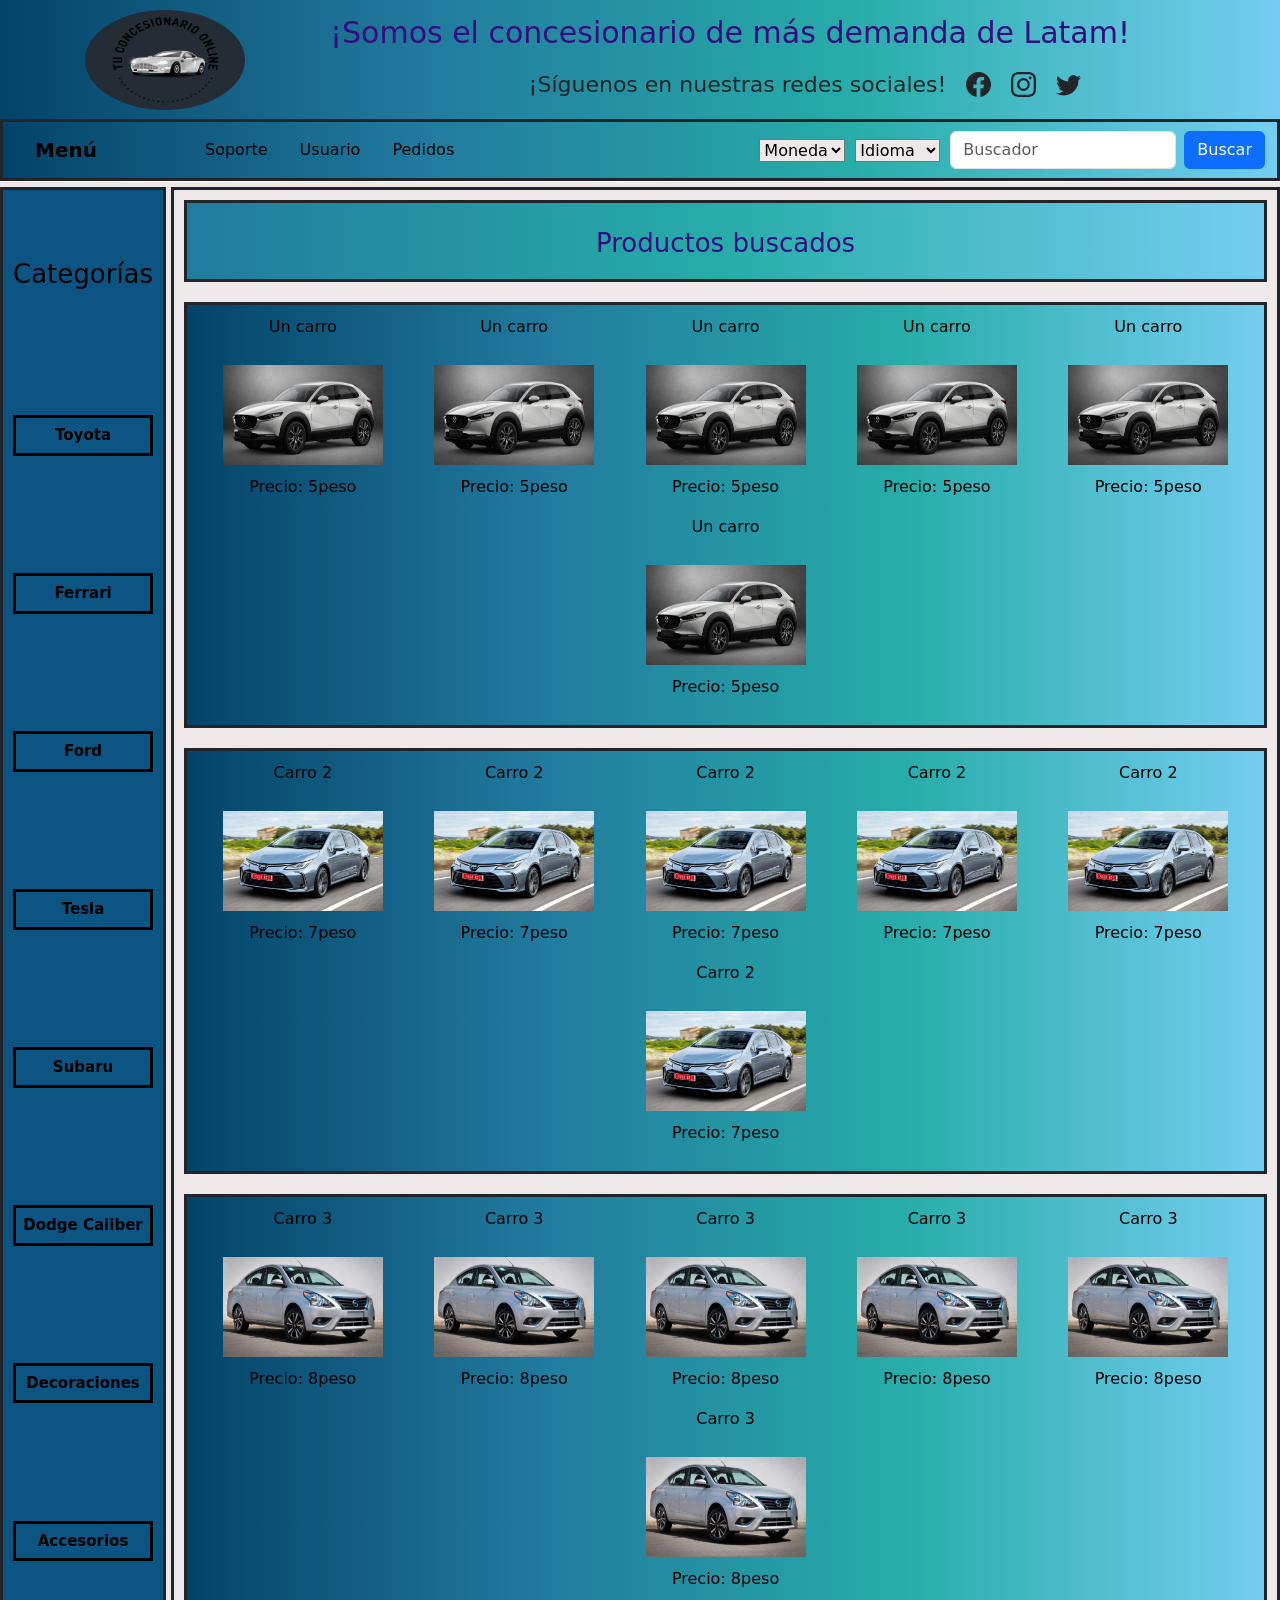
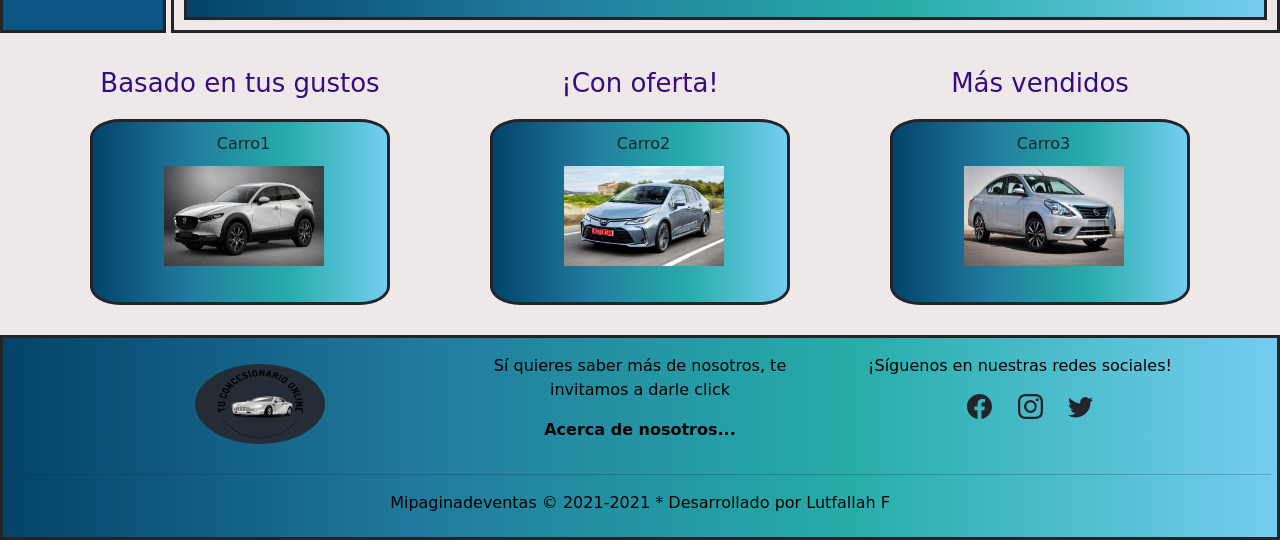
==== commit dfe9e6e6: "Cambie los botones" ====
--- a/htmls/productos.html
+++ b/htmls/productos.html
@@ -74,7 +74,7 @@
             
         <form class="d-flex padding-left-peq">
               <input class="form-control me-2" type="search" placeholder="Buscador" aria-label="Search">
-              <button class="btn btn-outline-success" type="submit">Buscar</button>
+              <button type="submit" class="btn btn-primary">Buscar</button>
             </form>
           </div>
         </div>
--- a/css/estilos.css
+++ b/css/estilos.css
@@ -43,7 +43,7 @@
 
 nav a {
   text-decoration: none;
-  color: #00090a;
+  color: black;
   width: 20%; }
 
 /*TEXTOS Y FONDOS///////////////////////////////////////////// */
@@ -155,8 +155,8 @@
 
 .botonesUsuarios {
   margin: 15px;
-  height: 70px;
-  width: 500px;
+  height: 60px;
+  width: 450px;
   background-image: linear-gradient(to right, #044369, #217b9e, #27ada9, #74cdf0);
   border-style: solid;
   border-radius: 5%; }
@@ -203,12 +203,12 @@
 
 a {
   text-decoration: none;
-  color: #00090a;
+  color: black;
   font-weight: bold; }
 
 div a {
   text-decoration: none;
-  color: #00090a; }
+  color: black; }
 
 .padding {
   padding: 10px; }
@@ -224,7 +224,7 @@
   padding-right: 30px;
   padding-left: 30px;
   font-size: 18px;
-  color: #00090a; }
+  color: black; }
 
 .idioma {
   padding-right: 10px; }
@@ -265,22 +265,6 @@
   border-radius: 100%;
   padding: 10px; }
 
-/* BOTONES/////////////////////////////////////////////// */
-.agrandarBotones {
-  transition: height 2s, width 1s;
-  padding: 2px; }
-
-.agrandarBotones:hover {
-  width: 150px;
-  height: 50px;
-  padding: 10px;
-  border-radius: 15%; }
-
-.botonRojo {
-  background-color: #dc3545; }
-
-.botonVerde {
-  background-color: #0ac56e; }
 
 /*/////// responsive//////////*/
 @media (max-width: 650px) {
@@ -401,21 +385,11 @@
   
     #categorias {
       width: 100%;}
-  
-
-    .botonesUsuarios {
-      margin: 15px;
-      height: 60px;
-      width: 450px;
-      background-image: linear-gradient(to right, #044369, #217b9e, #27ada9, #74cdf0);
-      border-style: solid;
-      border-radius: 5%; }
     
     .letraspequenas{
       font-size: 18px;
     }
 
-      
     .padding-left-peq {
       padding-top: 10px; }
   }
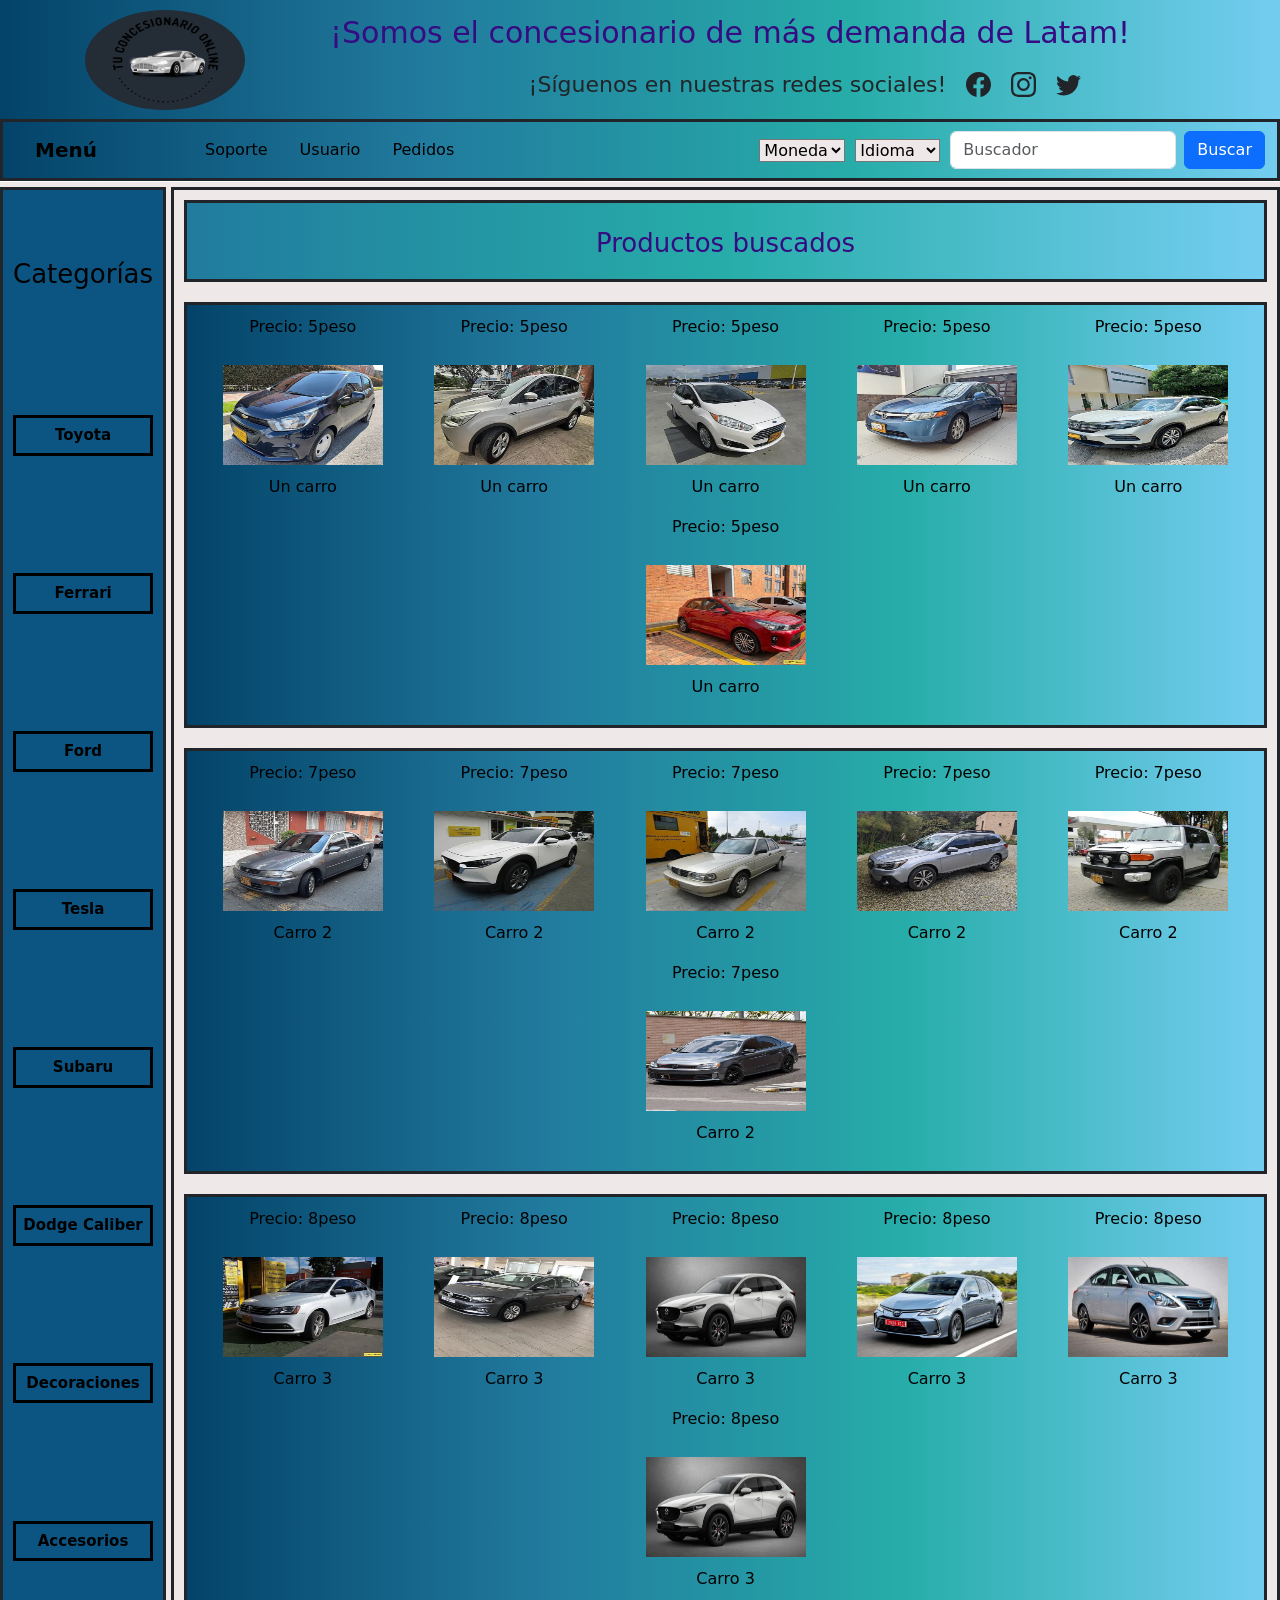
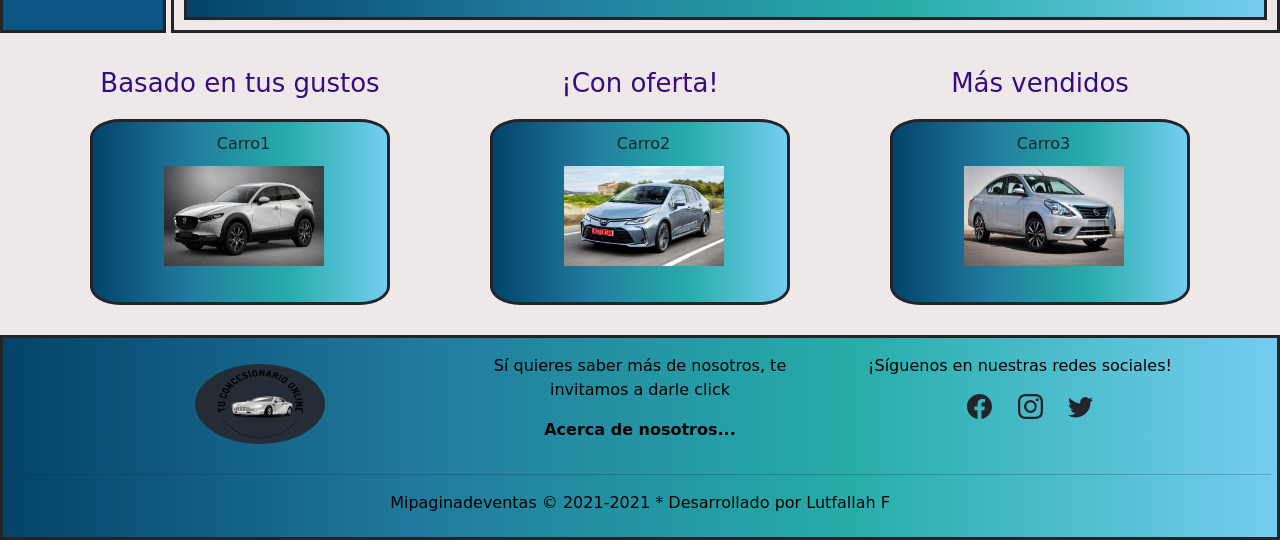
==== commit cb040aa5: "agregue imagenes" ====
--- a/htmls/productos.html
+++ b/htmls/productos.html
@@ -103,40 +103,46 @@
             <div id="productos-Productos">
                     <article id="productos-Buscados">
                         <div id="productosPrueba">
-                            <p>Un carro</p>
-                            <img src="../img/carro1.jpg" alt="" data-bs-toggle="modal" data-bs-target="#carro-uno">
-                            <p>Precio: 5peso</p>
-                        </div>
-                        <div id="productosPrueba">
-                            <p>Un carro</p>
-                            <img src="../img/carro1.jpg" alt="" data-bs-toggle="modal" data-bs-target="#carro-uno">
-                            <p>Precio: 5peso</p>
-                        </div>
-                        <div id="productosPrueba">
-                            <p>Un carro</p>
-                            <img src="../img/carro1.jpg" alt="" data-bs-toggle="modal" data-bs-target="#carro-uno">
-                            <p>Precio: 5peso</p>
-                        </div>
-                        <div id="productosPrueba">
-                            <p>Un carro</p>
-                            <img src="../img/carro1.jpg" alt="" data-bs-toggle="modal" data-bs-target="#carro-uno">
-                            <p>Precio: 5peso</p>
-                        </div>
-                        <div id="productosPrueba">
-                            <p>Un carro</p>
-                            <img src="../img/carro1.jpg" alt="" data-bs-toggle="modal" data-bs-target="#carro-uno">
-                            <p>Precio: 5peso</p>
-                        </div>
-                        <div id="productosPrueba">
-                            <p>Un carro</p>
-                            <img src="../img/carro1.jpg" alt="" data-bs-toggle="modal" data-bs-target="#carro-uno">
-                            <p>Precio: 5peso</p>
+                            <p>Precio: 5peso</p>
+                            <img src="../img/Chevrolet Spark GT 1.2 Lt.jpg" alt="" data-bs-toggle="modal" data-bs-target="#carro-uno">
+                            <p>Un carro</p>
+                            
+                        </div>
+                        <div id="productosPrueba">
+                            <p>Precio: 5peso</p>
+                            <img src="../img/Ford Escape 2.0 Se 4x2.jpg" alt="" data-bs-toggle="modal" data-bs-target="#carro-uno">
+                            <p>Un carro</p>
+                            
+                        </div>
+                        <div id="productosPrueba">
+                            <p>Precio: 5peso</p>
+                            <img src="../img/Ford Fiesta 1.6 Hatchback Titanium.jpg" alt="" data-bs-toggle="modal" data-bs-target="#carro-uno">
+                            <p>Un carro</p>
+                            
+                        </div>
+                        <div id="productosPrueba">
+                            <p>Precio: 5peso</p>
+                            <img src="../img/Honda Civic 1.8 Lx.jpg" alt="" data-bs-toggle="modal" data-bs-target="#carro-uno">
+                            <p>Un carro</p>
+                            
+                        </div>
+                        <div id="productosPrueba">
+                            <p>Precio: 5peso</p>
+                            <img src="../img/Honda Pilot 3.5 Exl 280 hp.jpg" alt="" data-bs-toggle="modal" data-bs-target="#carro-uno">
+                            <p>Un carro</p>
+                            
+                        </div>
+                        <div id="productosPrueba">
+                            <p>Precio: 5peso</p>
+                            <img src="../img/Kia Rio 1.4 Vibrant Hb 4 p.jpg" alt="" data-bs-toggle="modal" data-bs-target="#carro-uno">
+                            <p>Un carro</p>
+                            
                         </div>
                         <div class="modal fade" id="carro-uno">
                             <div class="modal-dialog modal-dialog-centered">
                                 <div class="modal-content"> 
-                                    <img src="../img/carro1.jpg" alt="" class="imgModal">
-                                    <p>Precio: 5peso</p>
+                                    <img src="../img/Chevrolet Spark GT 1.2 Lt.jpg" alt="" class="imgModal">
+                                    
                                 </div>
                             </div>
                         </div>
@@ -145,40 +151,40 @@
             <div id="productos-Productos">
                     <article id="productos-Buscados">
                         <div id="productosPrueba">
-                            <p>Carro 2</p>
-                            <img src="../img/carro2.jpg" alt="" data-bs-toggle="modal" data-bs-target="#carro-dos">
-                            <p>Precio: 7peso</p>
-                        </div>
-                        <div id="productosPrueba">
-                            <p>Carro 2</p>
-                            <img src="../img/carro2.jpg" alt="" data-bs-toggle="modal" data-bs-target="#carro-dos">
-                            <p>Precio: 7peso</p>
-                        </div>
-                        <div id="productosPrueba">
-                            <p>Carro 2</p>
-                            <img src="../img/carro2.jpg" alt="" data-bs-toggle="modal" data-bs-target="#carro-dos">
-                            <p>Precio: 7peso</p>
-                        </div>
-                        <div id="productosPrueba">
-                            <p>Carro 2</p>
-                            <img src="../img/carro2.jpg" alt="" data-bs-toggle="modal" data-bs-target="#carro-dos">
-                            <p>Precio: 7peso</p>
-                        </div>
-                        <div id="productosPrueba">
-                            <p>Carro 2</p>
-                            <img src="../img/carro2.jpg" alt="" data-bs-toggle="modal" data-bs-target="#carro-dos">
-                            <p>Precio: 7peso</p>
-                        </div>
-                        <div id="productosPrueba">
-                            <p>Carro 2</p>
-                            <img src="../img/carro2.jpg" alt="" data-bs-toggle="modal" data-bs-target="#carro-dos">
-                            <p>Precio: 7peso</p>
+                            <p>Precio: 7peso</p>
+                            <img src="../img/Mazda ALLEGRO 1.6 323n6m.jpg" alt="" data-bs-toggle="modal" data-bs-target="#carro-dos">
+                            <p>Carro 2</p>
+                        </div>
+                        <div id="productosPrueba">
+                            <p>Precio: 7peso</p>
+                            <img src="../img/Mazda Cx-30 Grand Touring Lx 2.5 Mod 2022.jpg" alt="" data-bs-toggle="modal" data-bs-target="#carro-dos">
+                            <p>Carro 2</p>
+                        </div>
+                        <div id="productosPrueba">
+                            <p>Precio: 7peso</p>
+                            <img src="../img/Nissan Sentra 1.6 B13.jpg" alt="" data-bs-toggle="modal" data-bs-target="#carro-dos">
+                            <p>Carro 2</p>
+                        </div>
+                        <div id="productosPrueba">
+                            <p>Precio: 7peso</p>
+                            <img src="../img/Subaru Outback 3.6r Limited.jpg" alt="" data-bs-toggle="modal" data-bs-target="#carro-dos">
+                            <p>Carro 2</p>
+                        </div>
+                        <div id="productosPrueba">
+                            <p>Precio: 7peso</p>
+                            <img src="../img/Toyota Fj Cruiser 4.0 V6.jpg" alt="" data-bs-toggle="modal" data-bs-target="#carro-dos">
+                            <p>Carro 2</p>
+                        </div>
+                        <div id="productosPrueba">
+                            <p>Precio: 7peso</p>
+                            <img src="../img/Volkswagen Jetta 2.0 Gli.jpg" alt="" data-bs-toggle="modal" data-bs-target="#carro-dos">
+                            <p>Carro 2</p>
                         </div>
                         <div class="modal fade" id="carro-dos">
                             <div class="modal-dialog modal-dialog-centered">
                                 <div class="modal-content"> 
                                     <img src="../img/carro2.jpg" alt="" class="imgModal">
-                                    <p>Precio: 5peso</p>
+                                    
                                 </div>
                             </div>
                         </div>
@@ -187,40 +193,40 @@
             <div id="productos-Productos">
                     <article id="productos-Buscados">
                         <div id="productosPrueba">
-                            <p>Carro 3</p>
+                            <p>Precio: 8peso</p>
+                            <img src="../img/Volkswagen Jetta 2.5 Highline.jpg" alt="" data-bs-toggle="modal" data-bs-target="#carro-tres">
+                            <p>Carro 3</p>
+                        </div>
+                        <div id="productosPrueba">
+                            <p>Precio: 8peso</p>
+                            <img src="../img/Volkswagen Virtus Comforline At.jpg" alt="" data-bs-toggle="modal" data-bs-target="#carro-tres">
+                            <p>Carro 3</p>
+                        </div>
+                        <div id="productosPrueba">
+                            <p>Precio: 8peso</p>
+                            <img src="../img/carro1.jpg" alt="" data-bs-toggle="modal" data-bs-target="#carro-tres">
+                            <p>Carro 3</p>
+                        </div>
+                        <div id="productosPrueba">
+                            <p>Precio: 8peso</p>
+                            <img src="../img/carro2.jpg" alt="" data-bs-toggle="modal" data-bs-target="#carro-tres">
+                            <p>Carro 3</p>
+                        </div>
+                        <div id="productosPrueba">
+                            <p>Precio: 8peso</p>
                             <img src="../img/carro3.jpg" alt="" data-bs-toggle="modal" data-bs-target="#carro-tres">
-                            <p>Precio: 8peso</p>
-                        </div>
-                        <div id="productosPrueba">
-                            <p>Carro 3</p>
-                            <img src="../img/carro3.jpg" alt="" data-bs-toggle="modal" data-bs-target="#carro-tres">
-                            <p>Precio: 8peso</p>
-                        </div>
-                        <div id="productosPrueba">
-                            <p>Carro 3</p>
-                            <img src="../img/carro3.jpg" alt="" data-bs-toggle="modal" data-bs-target="#carro-tres">
-                            <p>Precio: 8peso</p>
-                        </div>
-                        <div id="productosPrueba">
-                            <p>Carro 3</p>
-                            <img src="../img/carro3.jpg" alt="" data-bs-toggle="modal" data-bs-target="#carro-tres">
-                            <p>Precio: 8peso</p>
-                        </div>
-                        <div id="productosPrueba">
-                            <p>Carro 3</p>
-                            <img src="../img/carro3.jpg" alt="" data-bs-toggle="modal" data-bs-target="#carro-tres">
-                            <p>Precio: 8peso</p>
-                        </div>
-                        <div id="productosPrueba">
-                            <p>Carro 3</p>
-                            <img src="../img/carro3.jpg" alt="" data-bs-toggle="modal" data-bs-target="#carro-tres">
-                            <p>Precio: 8peso</p>
+                            <p>Carro 3</p>
+                        </div>
+                        <div id="productosPrueba">
+                            <p>Precio: 8peso</p>
+                            <img src="../img/carro1.jpg" alt="" data-bs-toggle="modal" data-bs-target="#carro-tres">
+                            <p>Carro 3</p>
                         </div>
                         <div class="modal fade" id="carro-tres">
                             <div class="modal-dialog modal-dialog-centered">
                                 <div class="modal-content"> 
                                     <img src="../img/carro3.jpg" alt="" class="imgModal">
-                                    <p>Precio: 5peso</p>
+                                    
                                 </div>
                             </div>
                         </div>
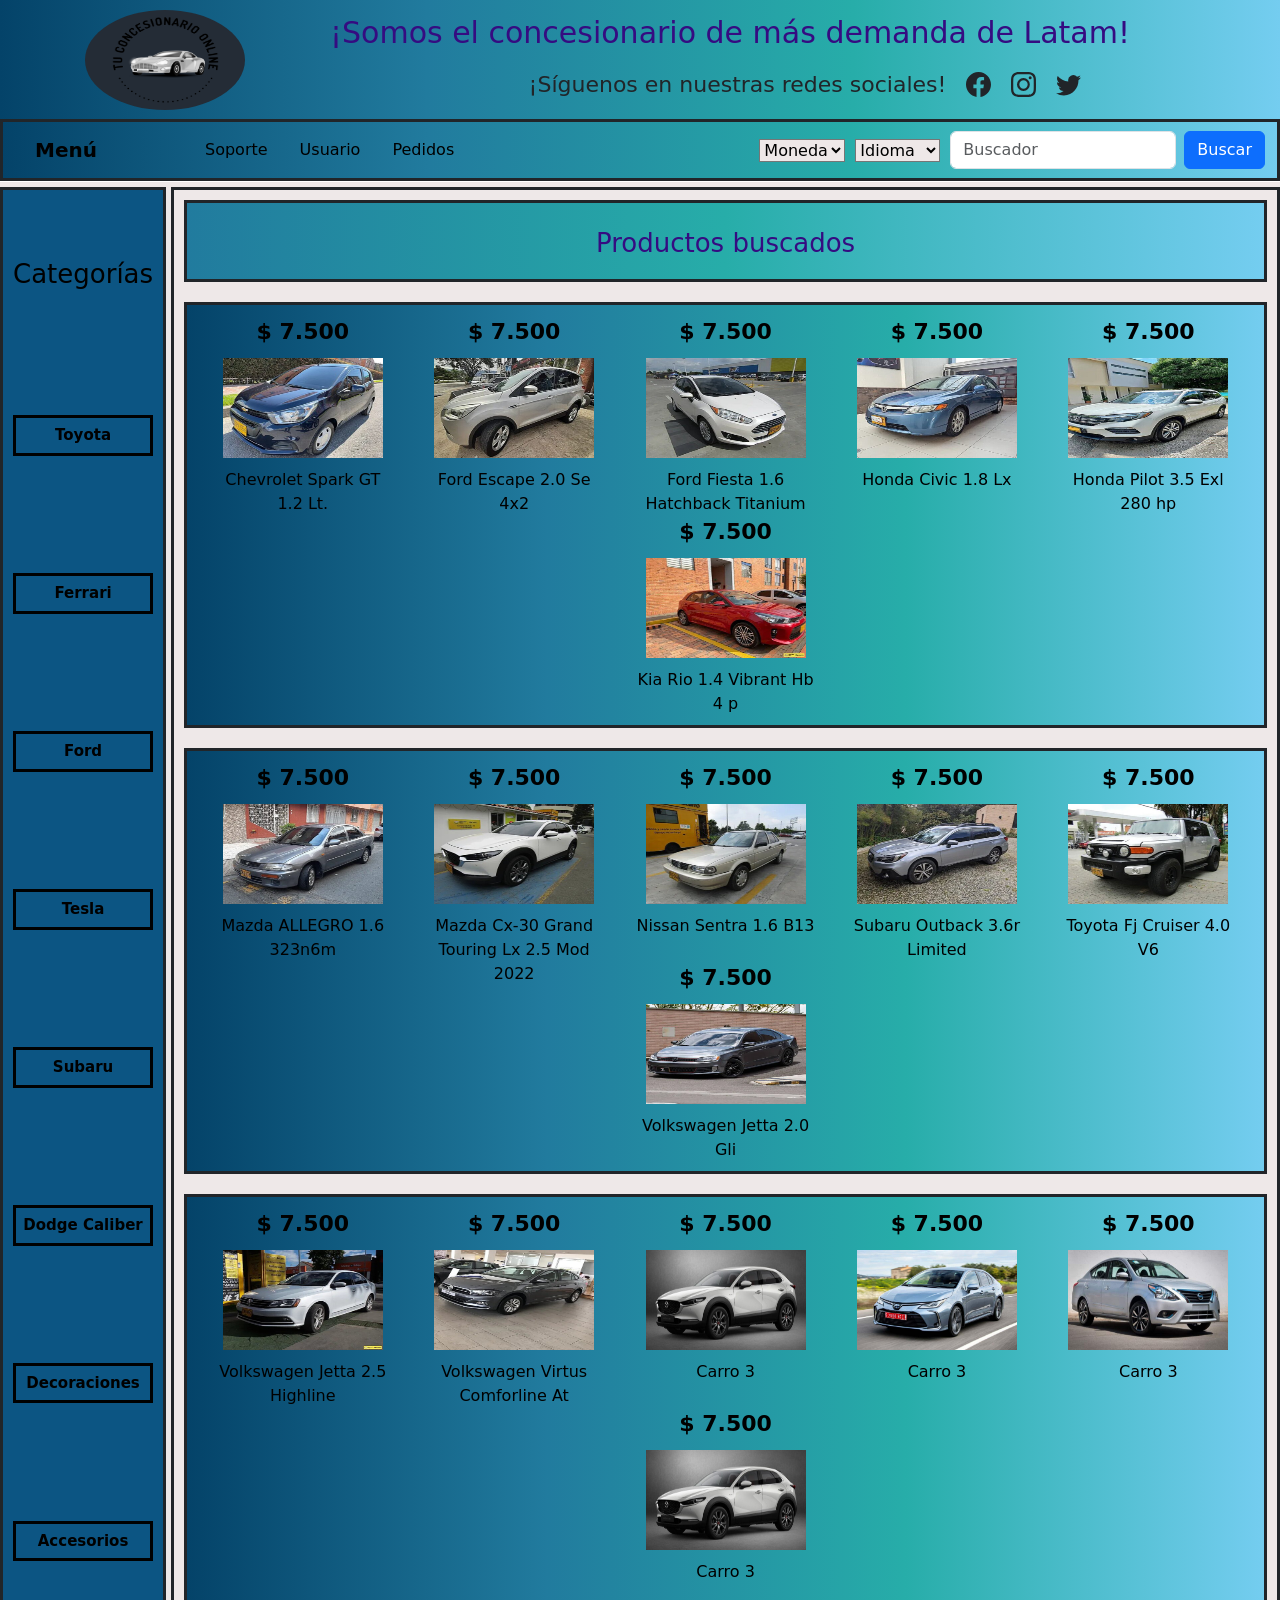
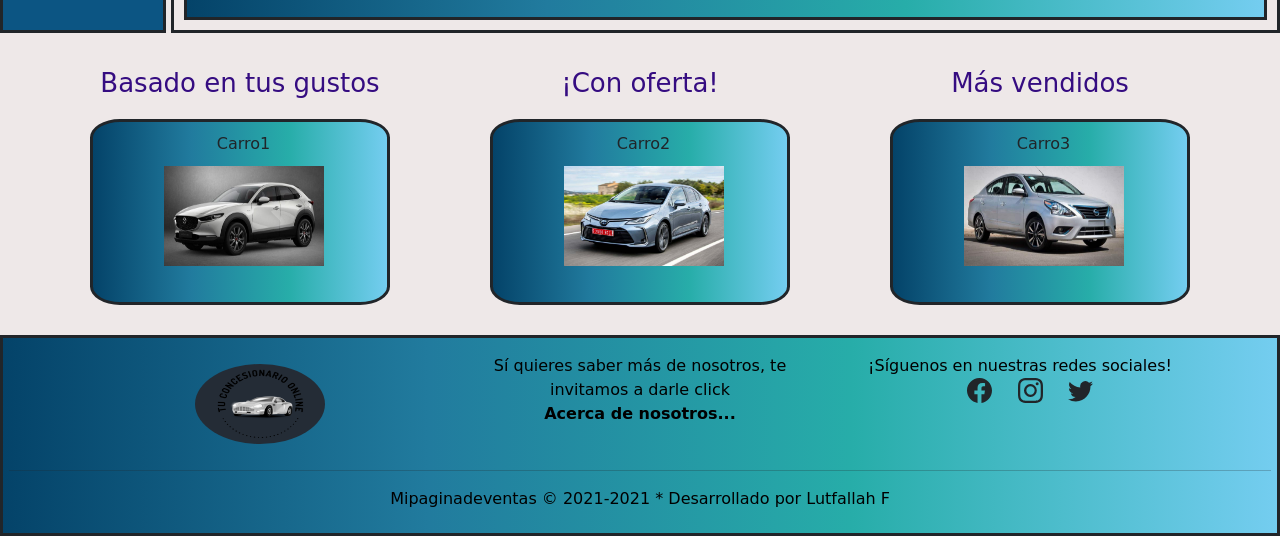
==== commit cd6666e8: "agregue los nombres de las imagenes y arregle unid" ====
--- a/htmls/productos.html
+++ b/htmls/productos.html
@@ -100,42 +100,42 @@
             <div class="titulo">
                 <h2 class="subTitulos noMargin">Productos buscados</h2>
             </div>
-            <div id="productos-Productos">
-                    <article id="productos-Buscados">
-                        <div id="productosPrueba">
-                            <p>Precio: 5peso</p>
+            <div class="productos-Productos">
+                    <article class="productos-Buscados">
+                        <div class="productosPrueba">
+                            <p class="precios">$ 7.500</p>
                             <img src="../img/Chevrolet Spark GT 1.2 Lt.jpg" alt="" data-bs-toggle="modal" data-bs-target="#carro-uno">
-                            <p>Un carro</p>
-                            
-                        </div>
-                        <div id="productosPrueba">
-                            <p>Precio: 5peso</p>
+                            <p>Chevrolet Spark GT 1.2 Lt.</p>
+                            
+                        </div>
+                        <div class="productosPrueba">
+                            <p class="precios">$ 7.500</p>
                             <img src="../img/Ford Escape 2.0 Se 4x2.jpg" alt="" data-bs-toggle="modal" data-bs-target="#carro-uno">
-                            <p>Un carro</p>
-                            
-                        </div>
-                        <div id="productosPrueba">
-                            <p>Precio: 5peso</p>
+                            <p>Ford Escape 2.0 Se 4x2</p>
+                            
+                        </div>
+                        <div class="productosPrueba">
+                            <p class="precios">$ 7.500</p>
                             <img src="../img/Ford Fiesta 1.6 Hatchback Titanium.jpg" alt="" data-bs-toggle="modal" data-bs-target="#carro-uno">
-                            <p>Un carro</p>
-                            
-                        </div>
-                        <div id="productosPrueba">
-                            <p>Precio: 5peso</p>
+                            <p>Ford Fiesta 1.6 Hatchback Titanium</p>
+                            
+                        </div>
+                        <div class="productosPrueba">
+                            <p class="precios">$ 7.500</p>
                             <img src="../img/Honda Civic 1.8 Lx.jpg" alt="" data-bs-toggle="modal" data-bs-target="#carro-uno">
-                            <p>Un carro</p>
-                            
-                        </div>
-                        <div id="productosPrueba">
-                            <p>Precio: 5peso</p>
+                            <p>Honda Civic 1.8 Lx</p>
+                            
+                        </div>
+                        <div class="productosPrueba">
+                            <p class="precios">$ 7.500</p>
                             <img src="../img/Honda Pilot 3.5 Exl 280 hp.jpg" alt="" data-bs-toggle="modal" data-bs-target="#carro-uno">
-                            <p>Un carro</p>
-                            
-                        </div>
-                        <div id="productosPrueba">
-                            <p>Precio: 5peso</p>
+                            <p>Honda Pilot 3.5 Exl 280 hp</p>
+                            
+                        </div>
+                        <div class="productosPrueba">
+                            <p class="precios">$ 7.500</p>
                             <img src="../img/Kia Rio 1.4 Vibrant Hb 4 p.jpg" alt="" data-bs-toggle="modal" data-bs-target="#carro-uno">
-                            <p>Un carro</p>
+                            <p>Kia Rio 1.4 Vibrant Hb 4 p</p>
                             
                         </div>
                         <div class="modal fade" id="carro-uno">
@@ -148,37 +148,37 @@
                         </div>
                     </article>
             </div>
-            <div id="productos-Productos">
-                    <article id="productos-Buscados">
-                        <div id="productosPrueba">
-                            <p>Precio: 7peso</p>
+            <div class="productos-Productos">
+                    <article class="productos-Buscados">
+                        <div class="productosPrueba">
+                            <p class="precios">$ 7.500</p>
                             <img src="../img/Mazda ALLEGRO 1.6 323n6m.jpg" alt="" data-bs-toggle="modal" data-bs-target="#carro-dos">
-                            <p>Carro 2</p>
-                        </div>
-                        <div id="productosPrueba">
-                            <p>Precio: 7peso</p>
+                            <p>Mazda ALLEGRO 1.6 323n6m</p>
+                        </div>
+                        <div class="productosPrueba">
+                            <p class="precios">$ 7.500</p>
                             <img src="../img/Mazda Cx-30 Grand Touring Lx 2.5 Mod 2022.jpg" alt="" data-bs-toggle="modal" data-bs-target="#carro-dos">
-                            <p>Carro 2</p>
-                        </div>
-                        <div id="productosPrueba">
-                            <p>Precio: 7peso</p>
+                            <p>Mazda Cx-30 Grand Touring Lx 2.5 Mod 2022</p>
+                        </div>
+                        <div class="productosPrueba">
+                            <p class="precios">$ 7.500</p>
                             <img src="../img/Nissan Sentra 1.6 B13.jpg" alt="" data-bs-toggle="modal" data-bs-target="#carro-dos">
-                            <p>Carro 2</p>
-                        </div>
-                        <div id="productosPrueba">
-                            <p>Precio: 7peso</p>
+                            <p>Nissan Sentra 1.6 B13</p>
+                        </div>
+                        <div class="productosPrueba">
+                            <p class="precios">$ 7.500</p>
                             <img src="../img/Subaru Outback 3.6r Limited.jpg" alt="" data-bs-toggle="modal" data-bs-target="#carro-dos">
-                            <p>Carro 2</p>
-                        </div>
-                        <div id="productosPrueba">
-                            <p>Precio: 7peso</p>
+                            <p>Subaru Outback 3.6r Limited</p>
+                        </div>
+                        <div class="productosPrueba">
+                            <p class="precios">$ 7.500</p>
                             <img src="../img/Toyota Fj Cruiser 4.0 V6.jpg" alt="" data-bs-toggle="modal" data-bs-target="#carro-dos">
-                            <p>Carro 2</p>
-                        </div>
-                        <div id="productosPrueba">
-                            <p>Precio: 7peso</p>
+                            <p>Toyota Fj Cruiser 4.0 V6</p>
+                        </div>
+                        <div class="productosPrueba">
+                            <p class="precios">$ 7.500</p>
                             <img src="../img/Volkswagen Jetta 2.0 Gli.jpg" alt="" data-bs-toggle="modal" data-bs-target="#carro-dos">
-                            <p>Carro 2</p>
+                            <p>Volkswagen Jetta 2.0 Gli</p>
                         </div>
                         <div class="modal fade" id="carro-dos">
                             <div class="modal-dialog modal-dialog-centered">
@@ -190,35 +190,35 @@
                         </div>
                     </article>
             </div>
-            <div id="productos-Productos">
-                    <article id="productos-Buscados">
-                        <div id="productosPrueba">
-                            <p>Precio: 8peso</p>
+            <div class="productos-Productos">
+                    <article class="productos-Buscados">
+                        <div class="productosPrueba">
+                            <p class="precios">$ 7.500</p>
                             <img src="../img/Volkswagen Jetta 2.5 Highline.jpg" alt="" data-bs-toggle="modal" data-bs-target="#carro-tres">
-                            <p>Carro 3</p>
-                        </div>
-                        <div id="productosPrueba">
-                            <p>Precio: 8peso</p>
+                            <p>Volkswagen Jetta 2.5 Highline</p>
+                        </div>
+                        <div class="productosPrueba">
+                            <p class="precios">$ 7.500</p>
                             <img src="../img/Volkswagen Virtus Comforline At.jpg" alt="" data-bs-toggle="modal" data-bs-target="#carro-tres">
-                            <p>Carro 3</p>
-                        </div>
-                        <div id="productosPrueba">
-                            <p>Precio: 8peso</p>
+                            <p>Volkswagen Virtus Comforline At</p>
+                        </div>
+                        <div class="productosPrueba">
+                            <p class="precios">$ 7.500</p>
                             <img src="../img/carro1.jpg" alt="" data-bs-toggle="modal" data-bs-target="#carro-tres">
                             <p>Carro 3</p>
                         </div>
-                        <div id="productosPrueba">
-                            <p>Precio: 8peso</p>
+                        <div class="productosPrueba">
+                            <p class="precios">$ 7.500</p>
                             <img src="../img/carro2.jpg" alt="" data-bs-toggle="modal" data-bs-target="#carro-tres">
                             <p>Carro 3</p>
                         </div>
-                        <div id="productosPrueba">
-                            <p>Precio: 8peso</p>
+                        <div class="productosPrueba">
+                            <p class="precios">$ 7.500</p>
                             <img src="../img/carro3.jpg" alt="" data-bs-toggle="modal" data-bs-target="#carro-tres">
                             <p>Carro 3</p>
                         </div>
-                        <div id="productosPrueba">
-                            <p>Precio: 8peso</p>
+                        <div class="productosPrueba">
+                            <p class="precios">$ 7.500</p>
                             <img src="../img/carro1.jpg" alt="" data-bs-toggle="modal" data-bs-target="#carro-tres">
                             <p>Carro 3</p>
                         </div>
--- a/css/estilos.css
+++ b/css/estilos.css
@@ -17,7 +17,7 @@
   display: flex;
   justify-content: center; }
 
-#tituloP {
+#tituloP{
   grid-area: tituloP;
   display: flex;
   padding-top: 15px; }
@@ -130,10 +130,10 @@
   justify-content: center;
   flex-direction: column; }
 
-#productos-Productos {
+.productos-Productos {
   display: flex; }
 
-#productos-Buscados {
+.productos-Buscados {
   display: flex;
   flex-direction: row;
   justify-content: space-around;
@@ -141,9 +141,11 @@
   width: 100%;
   margin: 10px; }
 
-#productosPrueba {
-  display: flex;
-  flex-direction: column; }
+.productosPrueba {
+  display: flex;
+  flex-direction: column;
+  width: 180px;
+  height: 200px; }
 
 /* Botones, inicio de sesion///////////////////////////////////////////// */
 #usuarios {
@@ -246,7 +248,7 @@
   width: 500px;
   padding: 15px; }
 
-.padding-top {
+.padding-top{
   padding-top: 10px; }
 
 /* FOOTER/////////////////////////////////////////////// */
@@ -298,7 +300,7 @@
   .letrasGrandes{
     font-size: 20px; 
   }
-  #productos-Buscados {
+  .productos-Buscados {
     flex-direction: row;
     flex-wrap: wrap;
     align-items: center;
@@ -366,7 +368,7 @@
     .letrasGrandes{
       font-size: 20px; 
     }
-    #productos-Buscados {
+    .productos-Buscados {
       flex-direction: row;
       flex-wrap: wrap;
       align-items: center;
@@ -396,7 +398,7 @@
   /*/////// responsive3//////////*/
   @media (min-width: 901px) and (max-width: 1000px) {
 
-    #productos-Buscados {
+    .productos-Buscados {
       flex-direction: row;
       flex-wrap: wrap;
       align-items: center;
@@ -422,7 +424,7 @@
   /*/////// responsive3//////////*/
     @media (min-width: 1001px) and (max-width: 1100px){
 
-      #productos-Buscados {
+      .productos-Buscados {
         flex-direction: row;
         flex-wrap: wrap;
         align-items: center;
@@ -449,7 +451,7 @@
   /*/////// responsive3//////////*/
   @media (min-width: 1101px) {
 
-    #productos-Buscados {
+    .productos-Buscados {
       flex-direction: row;
       flex-wrap: wrap;
       align-items: center;
@@ -518,3 +520,10 @@
 .vh{
   height: 50vh;
 }
+.precios{
+  font-size: 22px;
+  font-weight: bold; 
+}
+div p{
+  margin: 0px;
+}
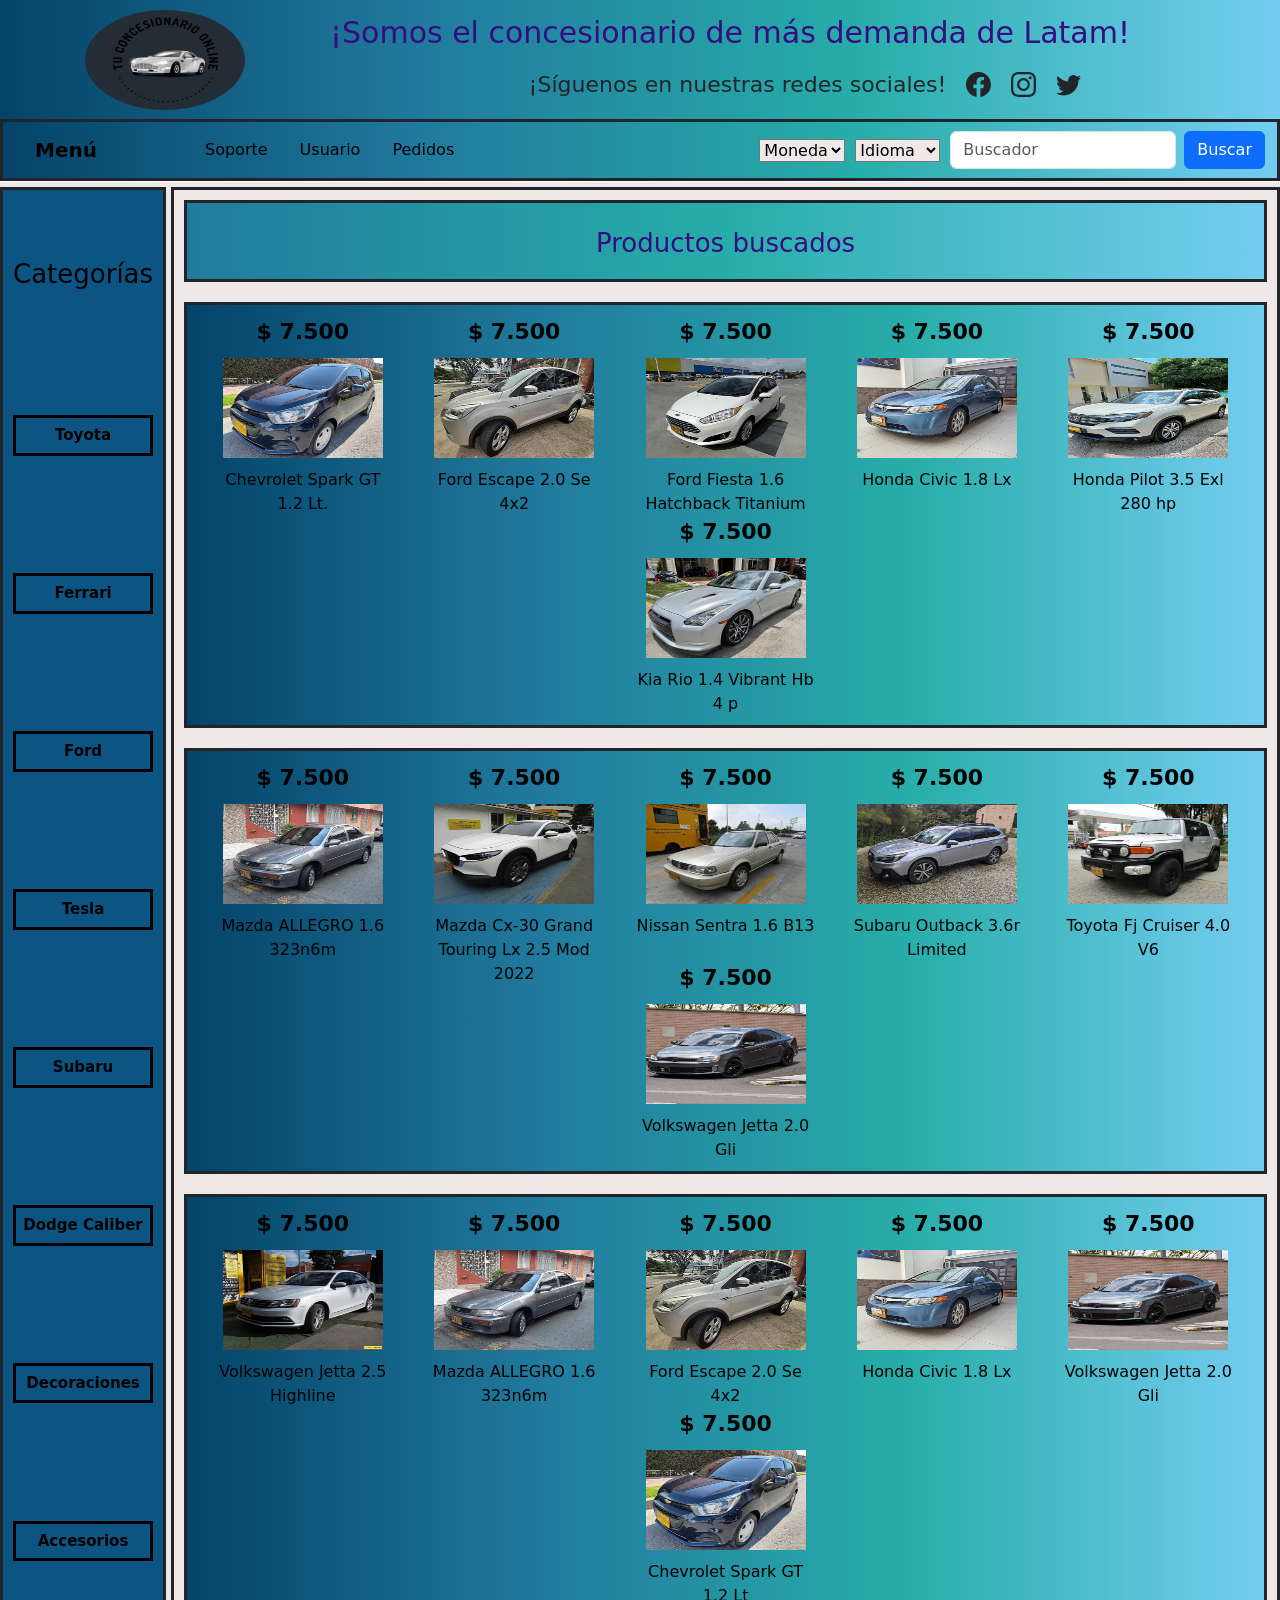
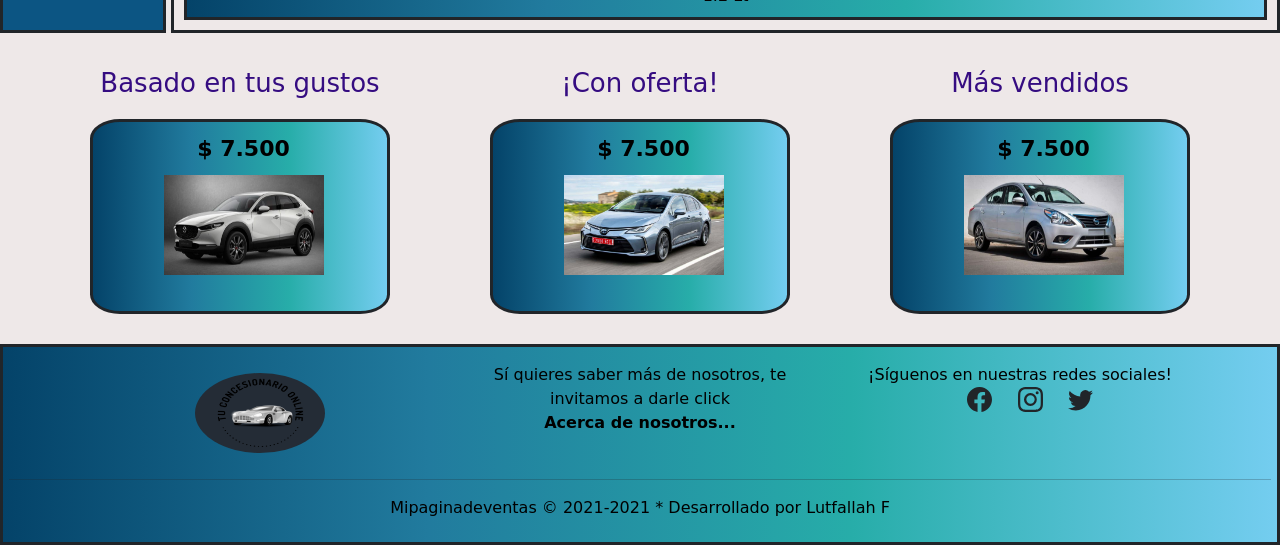
==== commit 8c266e93: "completado las imagenes en productos" ====
--- a/htmls/productos.html
+++ b/htmls/productos.html
@@ -106,43 +106,73 @@
                             <p class="precios">$ 7.500</p>
                             <img src="../img/Chevrolet Spark GT 1.2 Lt.jpg" alt="" data-bs-toggle="modal" data-bs-target="#carro-uno">
                             <p>Chevrolet Spark GT 1.2 Lt.</p>
-                            
-                        </div>
-                        <div class="productosPrueba">
-                            <p class="precios">$ 7.500</p>
-                            <img src="../img/Ford Escape 2.0 Se 4x2.jpg" alt="" data-bs-toggle="modal" data-bs-target="#carro-uno">
+                        </div>
+                        <div class="productosPrueba">
+                            <p class="precios">$ 7.500</p>
+                            <img src="../img/Ford Escape 2.0 Se 4x2.jpg" alt="" data-bs-toggle="modal" data-bs-target="#carro-dos">
                             <p>Ford Escape 2.0 Se 4x2</p>
-                            
-                        </div>
-                        <div class="productosPrueba">
-                            <p class="precios">$ 7.500</p>
-                            <img src="../img/Ford Fiesta 1.6 Hatchback Titanium.jpg" alt="" data-bs-toggle="modal" data-bs-target="#carro-uno">
+                        </div>
+                        <div class="productosPrueba">
+                            <p class="precios">$ 7.500</p>
+                            <img src="../img/Ford Fiesta 1.6 Hatchback Titanium.png" alt="" data-bs-toggle="modal" data-bs-target="#carro-tres">
                             <p>Ford Fiesta 1.6 Hatchback Titanium</p>
-                            
-                        </div>
-                        <div class="productosPrueba">
-                            <p class="precios">$ 7.500</p>
-                            <img src="../img/Honda Civic 1.8 Lx.jpg" alt="" data-bs-toggle="modal" data-bs-target="#carro-uno">
+                        </div>
+                        <div class="productosPrueba">
+                            <p class="precios">$ 7.500</p>
+                            <img src="../img/Honda Civic 1.8 Lx.jpg" alt="" data-bs-toggle="modal" data-bs-target="#carro-cuatro">
                             <p>Honda Civic 1.8 Lx</p>
-                            
-                        </div>
-                        <div class="productosPrueba">
-                            <p class="precios">$ 7.500</p>
-                            <img src="../img/Honda Pilot 3.5 Exl 280 hp.jpg" alt="" data-bs-toggle="modal" data-bs-target="#carro-uno">
+                        </div>
+                        <div class="productosPrueba">
+                            <p class="precios">$ 7.500</p>
+                            <img src="../img/Honda Pilot 3.5 Exl 280 hp.jpg" alt="" data-bs-toggle="modal" data-bs-target="#carro-cinco">
                             <p>Honda Pilot 3.5 Exl 280 hp</p>
-                            
-                        </div>
-                        <div class="productosPrueba">
-                            <p class="precios">$ 7.500</p>
-                            <img src="../img/Kia Rio 1.4 Vibrant Hb 4 p.jpg" alt="" data-bs-toggle="modal" data-bs-target="#carro-uno">
+                        </div>
+                        <div class="productosPrueba">
+                            <p class="precios">$ 7.500</p>
+                            <img src="../img/Nissan GT-R 3.8 Premium Edition.jpg" alt="" data-bs-toggle="modal" data-bs-target="#carro-seis">
                             <p>Kia Rio 1.4 Vibrant Hb 4 p</p>
-                            
-                        </div>
+                        </div>
+
+
                         <div class="modal fade" id="carro-uno">
                             <div class="modal-dialog modal-dialog-centered">
                                 <div class="modal-content"> 
                                     <img src="../img/Chevrolet Spark GT 1.2 Lt.jpg" alt="" class="imgModal">
-                                    
+                                </div>
+                            </div>
+                        </div>
+                        <div class="modal fade" id="carro-dos">
+                            <div class="modal-dialog modal-dialog-centered">
+                                <div class="modal-content"> 
+                                    <img src="../img/Ford Escape 2.0 Se 4x2.jpg" alt="" class="imgModal">
+                                </div>
+                            </div>
+                        </div>
+                        <div class="modal fade" id="carro-tres">
+                            <div class="modal-dialog modal-dialog-centered">
+                                <div class="modal-content"> 
+                                    <img src="../img/Ford Fiesta 1.6 Hatchback Titanium.png" alt="" class="imgModal">
+                                </div>
+                            </div>
+                        </div>
+                        <div class="modal fade" id="carro-cuatro">
+                            <div class="modal-dialog modal-dialog-centered">
+                                <div class="modal-content"> 
+                                    <img src="../img/Honda Civic 1.8 Lx.jpg" alt="" class="imgModal">
+                                </div>
+                            </div>
+                        </div>
+                        <div class="modal fade" id="carro-cinco">
+                            <div class="modal-dialog modal-dialog-centered">
+                                <div class="modal-content"> 
+                                    <img src="../img/Honda Pilot 3.5 Exl 280 hp.jpg" alt="" class="imgModal">
+                                </div>
+                            </div>
+                        </div>
+                        <div class="modal fade" id="carro-seis">
+                            <div class="modal-dialog modal-dialog-centered">
+                                <div class="modal-content"> 
+                                    <img src="../img/Nissan GT-R 3.8 Premium Edition.jpg" alt="" class="imgModal">
                                 </div>
                             </div>
                         </div>
@@ -152,39 +182,74 @@
                     <article class="productos-Buscados">
                         <div class="productosPrueba">
                             <p class="precios">$ 7.500</p>
-                            <img src="../img/Mazda ALLEGRO 1.6 323n6m.jpg" alt="" data-bs-toggle="modal" data-bs-target="#carro-dos">
+                            <img src="../img/Mazda ALLEGRO 1.6 323n6m.jpg" alt="" data-bs-toggle="modal" data-bs-target="#carro-siete">
                             <p>Mazda ALLEGRO 1.6 323n6m</p>
                         </div>
                         <div class="productosPrueba">
                             <p class="precios">$ 7.500</p>
-                            <img src="../img/Mazda Cx-30 Grand Touring Lx 2.5 Mod 2022.jpg" alt="" data-bs-toggle="modal" data-bs-target="#carro-dos">
+                            <img src="../img/Mazda Cx-30 Grand Touring Lx 2.5 Mod 2022.jpg" alt="" data-bs-toggle="modal" data-bs-target="#carro-ocho">
                             <p>Mazda Cx-30 Grand Touring Lx 2.5 Mod 2022</p>
                         </div>
                         <div class="productosPrueba">
                             <p class="precios">$ 7.500</p>
-                            <img src="../img/Nissan Sentra 1.6 B13.jpg" alt="" data-bs-toggle="modal" data-bs-target="#carro-dos">
+                            <img src="../img/Nissan Sentra 1.6 B13.jpg" alt="" data-bs-toggle="modal" data-bs-target="#carro-nueve">
                             <p>Nissan Sentra 1.6 B13</p>
                         </div>
                         <div class="productosPrueba">
                             <p class="precios">$ 7.500</p>
-                            <img src="../img/Subaru Outback 3.6r Limited.jpg" alt="" data-bs-toggle="modal" data-bs-target="#carro-dos">
+                            <img src="../img/Subaru Outback 3.6r Limited.jpg" alt="" data-bs-toggle="modal" data-bs-target="#carro-diez">
                             <p>Subaru Outback 3.6r Limited</p>
                         </div>
                         <div class="productosPrueba">
                             <p class="precios">$ 7.500</p>
-                            <img src="../img/Toyota Fj Cruiser 4.0 V6.jpg" alt="" data-bs-toggle="modal" data-bs-target="#carro-dos">
+                            <img src="../img/Toyota Fj Cruiser 4.0 V6.jpg" alt="" data-bs-toggle="modal" data-bs-target="#carro-once">
                             <p>Toyota Fj Cruiser 4.0 V6</p>
                         </div>
                         <div class="productosPrueba">
                             <p class="precios">$ 7.500</p>
-                            <img src="../img/Volkswagen Jetta 2.0 Gli.jpg" alt="" data-bs-toggle="modal" data-bs-target="#carro-dos">
+                            <img src="../img/Volkswagen Jetta 2.0 Gli.jpg" alt="" data-bs-toggle="modal" data-bs-target="#carro-doce">
                             <p>Volkswagen Jetta 2.0 Gli</p>
                         </div>
-                        <div class="modal fade" id="carro-dos">
-                            <div class="modal-dialog modal-dialog-centered">
-                                <div class="modal-content"> 
-                                    <img src="../img/carro2.jpg" alt="" class="imgModal">
-                                    
+
+                        <div class="modal fade" id="carro-siete">
+                            <div class="modal-dialog modal-dialog-centered">
+                                <div class="modal-content"> 
+                                    <img src="../img/Mazda ALLEGRO 1.6 323n6m.jpg" alt="" class="imgModal">
+                                </div>
+                            </div>
+                        </div>
+                        <div class="modal fade" id="carro-ocho">
+                            <div class="modal-dialog modal-dialog-centered">
+                                <div class="modal-content"> 
+                                    <img src="../img/Mazda Cx-30 Grand Touring Lx 2.5 Mod 2022.jpg" alt="" class="imgModal">
+                                </div>
+                            </div>
+                        </div>
+                        <div class="modal fade" id="carro-nueve">
+                            <div class="modal-dialog modal-dialog-centered">
+                                <div class="modal-content"> 
+                                    <img src="../img/Nissan Sentra 1.6 B13.jpg" alt="" class="imgModal">
+                                </div>
+                            </div>
+                        </div>
+                        <div class="modal fade" id="carro-diez">
+                            <div class="modal-dialog modal-dialog-centered">
+                                <div class="modal-content"> 
+                                    <img src="../img/Subaru Outback 3.6r Limited.jpg" alt="" class="imgModal">
+                                </div>
+                            </div>
+                        </div>
+                        <div class="modal fade" id="carro-once">
+                            <div class="modal-dialog modal-dialog-centered">
+                                <div class="modal-content"> 
+                                    <img src="../img/Toyota Fj Cruiser 4.0 V6.jpg" alt="" class="imgModal">
+                                </div>
+                            </div>
+                        </div>
+                        <div class="modal fade" id="carro-doce">
+                            <div class="modal-dialog modal-dialog-centered">
+                                <div class="modal-content"> 
+                                    <img src="../img/Volkswagen Jetta 2.0 Gli.jpg"" alt="" class="imgModal">
                                 </div>
                             </div>
                         </div>
@@ -194,39 +259,74 @@
                     <article class="productos-Buscados">
                         <div class="productosPrueba">
                             <p class="precios">$ 7.500</p>
-                            <img src="../img/Volkswagen Jetta 2.5 Highline.jpg" alt="" data-bs-toggle="modal" data-bs-target="#carro-tres">
+                            <img src="../img/Volkswagen Jetta 2.5 Highline.jpg" alt="" data-bs-toggle="modal" data-bs-target="#carro-trece">
                             <p>Volkswagen Jetta 2.5 Highline</p>
                         </div>
                         <div class="productosPrueba">
                             <p class="precios">$ 7.500</p>
-                            <img src="../img/Volkswagen Virtus Comforline At.jpg" alt="" data-bs-toggle="modal" data-bs-target="#carro-tres">
-                            <p>Volkswagen Virtus Comforline At</p>
-                        </div>
-                        <div class="productosPrueba">
-                            <p class="precios">$ 7.500</p>
-                            <img src="../img/carro1.jpg" alt="" data-bs-toggle="modal" data-bs-target="#carro-tres">
-                            <p>Carro 3</p>
-                        </div>
-                        <div class="productosPrueba">
-                            <p class="precios">$ 7.500</p>
-                            <img src="../img/carro2.jpg" alt="" data-bs-toggle="modal" data-bs-target="#carro-tres">
-                            <p>Carro 3</p>
-                        </div>
-                        <div class="productosPrueba">
-                            <p class="precios">$ 7.500</p>
-                            <img src="../img/carro3.jpg" alt="" data-bs-toggle="modal" data-bs-target="#carro-tres">
-                            <p>Carro 3</p>
-                        </div>
-                        <div class="productosPrueba">
-                            <p class="precios">$ 7.500</p>
-                            <img src="../img/carro1.jpg" alt="" data-bs-toggle="modal" data-bs-target="#carro-tres">
-                            <p>Carro 3</p>
-                        </div>
-                        <div class="modal fade" id="carro-tres">
-                            <div class="modal-dialog modal-dialog-centered">
-                                <div class="modal-content"> 
-                                    <img src="../img/carro3.jpg" alt="" class="imgModal">
-                                    
+                            <img src="../img/Mazda ALLEGRO 1.6 323n6m.jpg" alt="" data-bs-toggle="modal" data-bs-target="#carro-catorce">
+                            <p>Mazda ALLEGRO 1.6 323n6m</p>
+                        </div>
+                        <div class="productosPrueba">
+                            <p class="precios">$ 7.500</p>
+                            <img src="../img/Ford Escape 2.0 Se 4x2.jpg" alt="" data-bs-toggle="modal" data-bs-target="#carro-quince">
+                            <p>Ford Escape 2.0 Se 4x2</p>
+                        </div>
+                        <div class="productosPrueba">
+                            <p class="precios">$ 7.500</p>
+                            <img src="../img/Honda Civic 1.8 Lx.jpg" alt="" data-bs-toggle="modal" data-bs-target="#carro-dieciseis">
+                            <p>Honda Civic 1.8 Lx</p>
+                        </div>
+                        <div class="productosPrueba">
+                            <p class="precios">$ 7.500</p>
+                            <img src="../img/Volkswagen Jetta 2.0 Gli.jpg" alt="" data-bs-toggle="modal" data-bs-target="#carro-diecisiete">
+                            <p>Volkswagen Jetta 2.0 Gli</p>
+                        </div>
+                        <div class="productosPrueba">
+                            <p class="precios">$ 7.500</p>
+                            <img src="../img/Chevrolet Spark GT 1.2 Lt.jpg" alt="" data-bs-toggle="modal" data-bs-target="#carro-dieciocho">
+                            <p>Chevrolet Spark GT 1.2 Lt</p>
+                        </div>
+                      
+                        <div class="modal fade" id="carro-trece">
+                            <div class="modal-dialog modal-dialog-centered">
+                                <div class="modal-content"> 
+                                    <img src="../img/Volkswagen Jetta 2.5 Highline.jpg" alt="" class="imgModal">
+                                </div>
+                            </div>
+                        </div>
+                        <div class="modal fade" id="carro-catorce">
+                            <div class="modal-dialog modal-dialog-centered">
+                                <div class="modal-content"> 
+                                    <img src="../img/Mazda ALLEGRO 1.6 323n6m.jpg" alt="" class="imgModal">
+                                </div>
+                            </div>
+                        </div>
+                        <div class="modal fade" id="carro-quince">
+                            <div class="modal-dialog modal-dialog-centered">
+                                <div class="modal-content"> 
+                                    <img src="../img/Ford Escape 2.0 Se 4x2.jpg" alt="" class="imgModal">
+                                </div>
+                            </div>
+                        </div>
+                        <div class="modal fade" id="carro-dieciseis">
+                            <div class="modal-dialog modal-dialog-centered">
+                                <div class="modal-content"> 
+                                    <img src="../img/Honda Civic 1.8 Lx.jpg" alt="" class="imgModal">
+                                </div>
+                            </div>
+                        </div>
+                        <div class="modal fade" id="carro-diecisiete">
+                            <div class="modal-dialog modal-dialog-centered">
+                                <div class="modal-content"> 
+                                    <img src="../img/Volkswagen Jetta 2.0 Gli.jpg" alt="" class="imgModal">
+                                </div>
+                            </div>
+                        </div>
+                        <div class="modal fade" id="carro-dieciocho">
+                            <div class="modal-dialog modal-dialog-centered">
+                                <div class="modal-content"> 
+                                    <img src="../img/Chevrolet Spark GT 1.2 Lt.jpg" alt="" class="imgModal">
                                 </div>
                             </div>
                         </div>
@@ -242,31 +342,53 @@
             <h3 class="subTitulos verde">Basado en tus gustos</h3>
             <article id="recomendaciones">
                 <ul>
-                    <li>Carro1</li>
-                    <img src="../img/carro1.jpg" alt="" data-bs-toggle="modal" data-bs-target="#carro-uno">
+                    <p class="precios">$ 7.500</p>
+                    <img src="../img/carro1.jpg" alt="" data-bs-toggle="modal" data-bs-target="#recomendacion-uno">
                 </ul>
             </article>
+            <div class="modal fade" id="recomendacion-uno">
+                <div class="modal-dialog modal-dialog-centered">
+                    <div class="modal-content"> 
+                        <img src="../img/carro1.jpg" alt="" class="imgModal">
+                    </div>
+                </div>
+            </div>
         </section>
 
         <section>
             <h3 class="subTitulos verde">¡Con oferta!</h3> 
             <article id="recomendaciones">
                 <ul>
-                    <li>Carro2</li>
-                    <img src="../img/carro2.jpg" alt="" data-bs-toggle="modal" data-bs-target="#carro-dos">
+                    <p class="precios">$ 7.500</p>
+                    <img src="../img/carro2.jpg" alt="" data-bs-toggle="modal" data-bs-target="#recomendacion-dos">
                 </ul>
             </article>
+            <div class="modal fade" id="recomendacion-dos">
+                <div class="modal-dialog modal-dialog-centered">
+                    <div class="modal-content"> 
+                        <img src="../img/carro2.jpg" alt="" class="imgModal">
+                    </div>
+                </div>
+            </div>
         </section>
             
         <section>
             <h3 class="subTitulos verde">Más vendidos</h3>
             <article id="recomendaciones">
                 <ul>
-                    <li>Carro3</li>
-                    <img src="../img/carro3.jpg" alt="" data-bs-toggle="modal" data-bs-target="#carro-tres">
+                    <p class="precios">$ 7.500</p>
+                    <img src="../img/carro3.jpg" alt="" data-bs-toggle="modal" data-bs-target="#recomendacion-tres">
                 </ul>  
             </article>
+            <div class="modal fade" id="recomendacion-tres">
+                <div class="modal-dialog modal-dialog-centered">
+                    <div class="modal-content"> 
+                        <img src="../img/carro3.jpg" alt="" class="imgModal">
+                    </div>
+                </div>
+            </div>
         </section>
+
     </div>
 
 
@@ -295,7 +417,6 @@
             </div>
         </div>
     </div>
-
         <hr>
         <p>Mipaginadeventas © 2021-2021 *  Desarrollado por Lutfallah F</p>
 </footer>
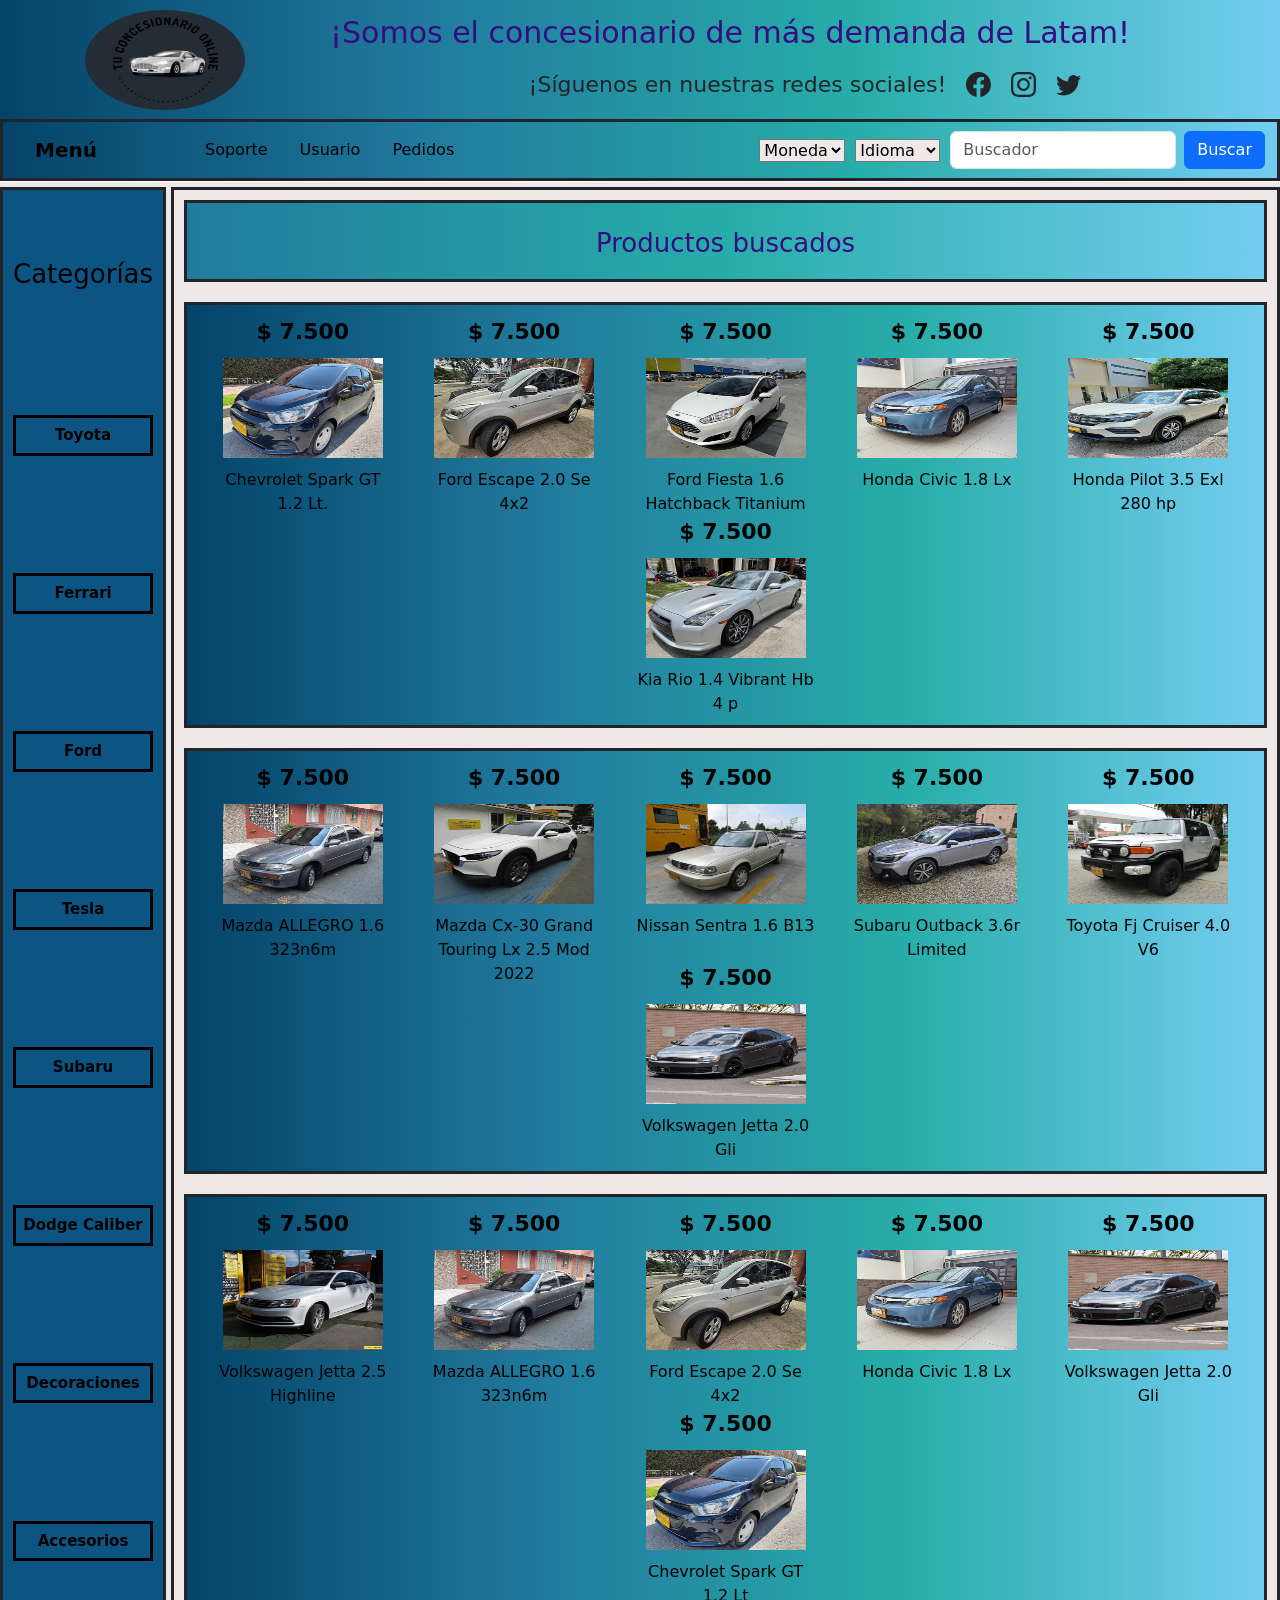
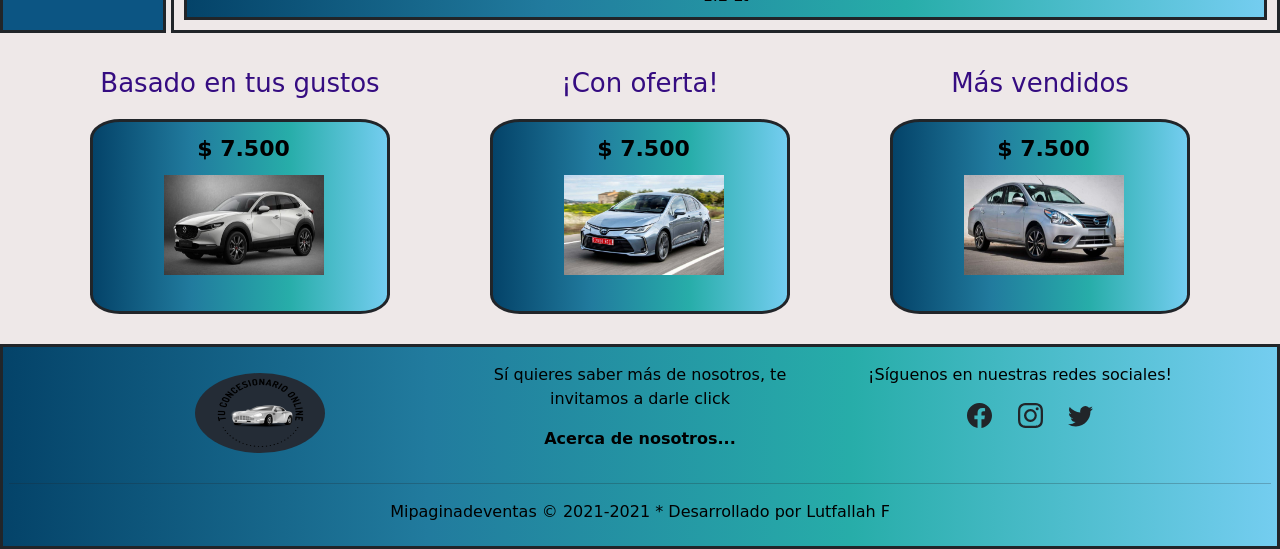
==== commit 641dc3e5: "imagenes agregadas al index" ====
--- a/htmls/productos.html
+++ b/htmls/productos.html
@@ -340,7 +340,7 @@
     <div id="productos" class="fondo">
         <section>
             <h3 class="subTitulos verde">Basado en tus gustos</h3>
-            <article id="recomendaciones">
+            <article class="recomendaciones">
                 <ul>
                     <p class="precios">$ 7.500</p>
                     <img src="../img/carro1.jpg" alt="" data-bs-toggle="modal" data-bs-target="#recomendacion-uno">
@@ -357,7 +357,7 @@
 
         <section>
             <h3 class="subTitulos verde">¡Con oferta!</h3> 
-            <article id="recomendaciones">
+            <article class="recomendaciones">
                 <ul>
                     <p class="precios">$ 7.500</p>
                     <img src="../img/carro2.jpg" alt="" data-bs-toggle="modal" data-bs-target="#recomendacion-dos">
@@ -374,7 +374,7 @@
             
         <section>
             <h3 class="subTitulos verde">Más vendidos</h3>
-            <article id="recomendaciones">
+            <article class="recomendaciones">
                 <ul>
                     <p class="precios">$ 7.500</p>
                     <img src="../img/carro3.jpg" alt="" data-bs-toggle="modal" data-bs-target="#recomendacion-tres">
--- a/css/estilos.css
+++ b/css/estilos.css
@@ -112,7 +112,7 @@
   justify-content: space-evenly;
   flex-wrap: wrap; }
 
-#recomendaciones {
+.recomendaciones {
   display: flex;
   border-style: solid;
   border-radius: 10%;
@@ -287,7 +287,7 @@
   .subTitulos {
     font-size: 15px;
     color: #350c81; }
-  #recomendaciones {
+  .recomendaciones {
     display: flex;
     border-style: solid;
     border-radius: 5%;
@@ -355,7 +355,7 @@
     .subTitulos {
       font-size: 18px;
       color: #350c81; }
-    #recomendaciones {
+    .recomendaciones {
       display: flex;
       border-style: solid;
       border-radius: 5%;
@@ -524,6 +524,9 @@
   font-size: 22px;
   font-weight: bold; 
 }
-div p{
+.productosPrueba p{
+  margin: 0px;
+}
+.recomendaciones p{
   margin: 0px;
 }
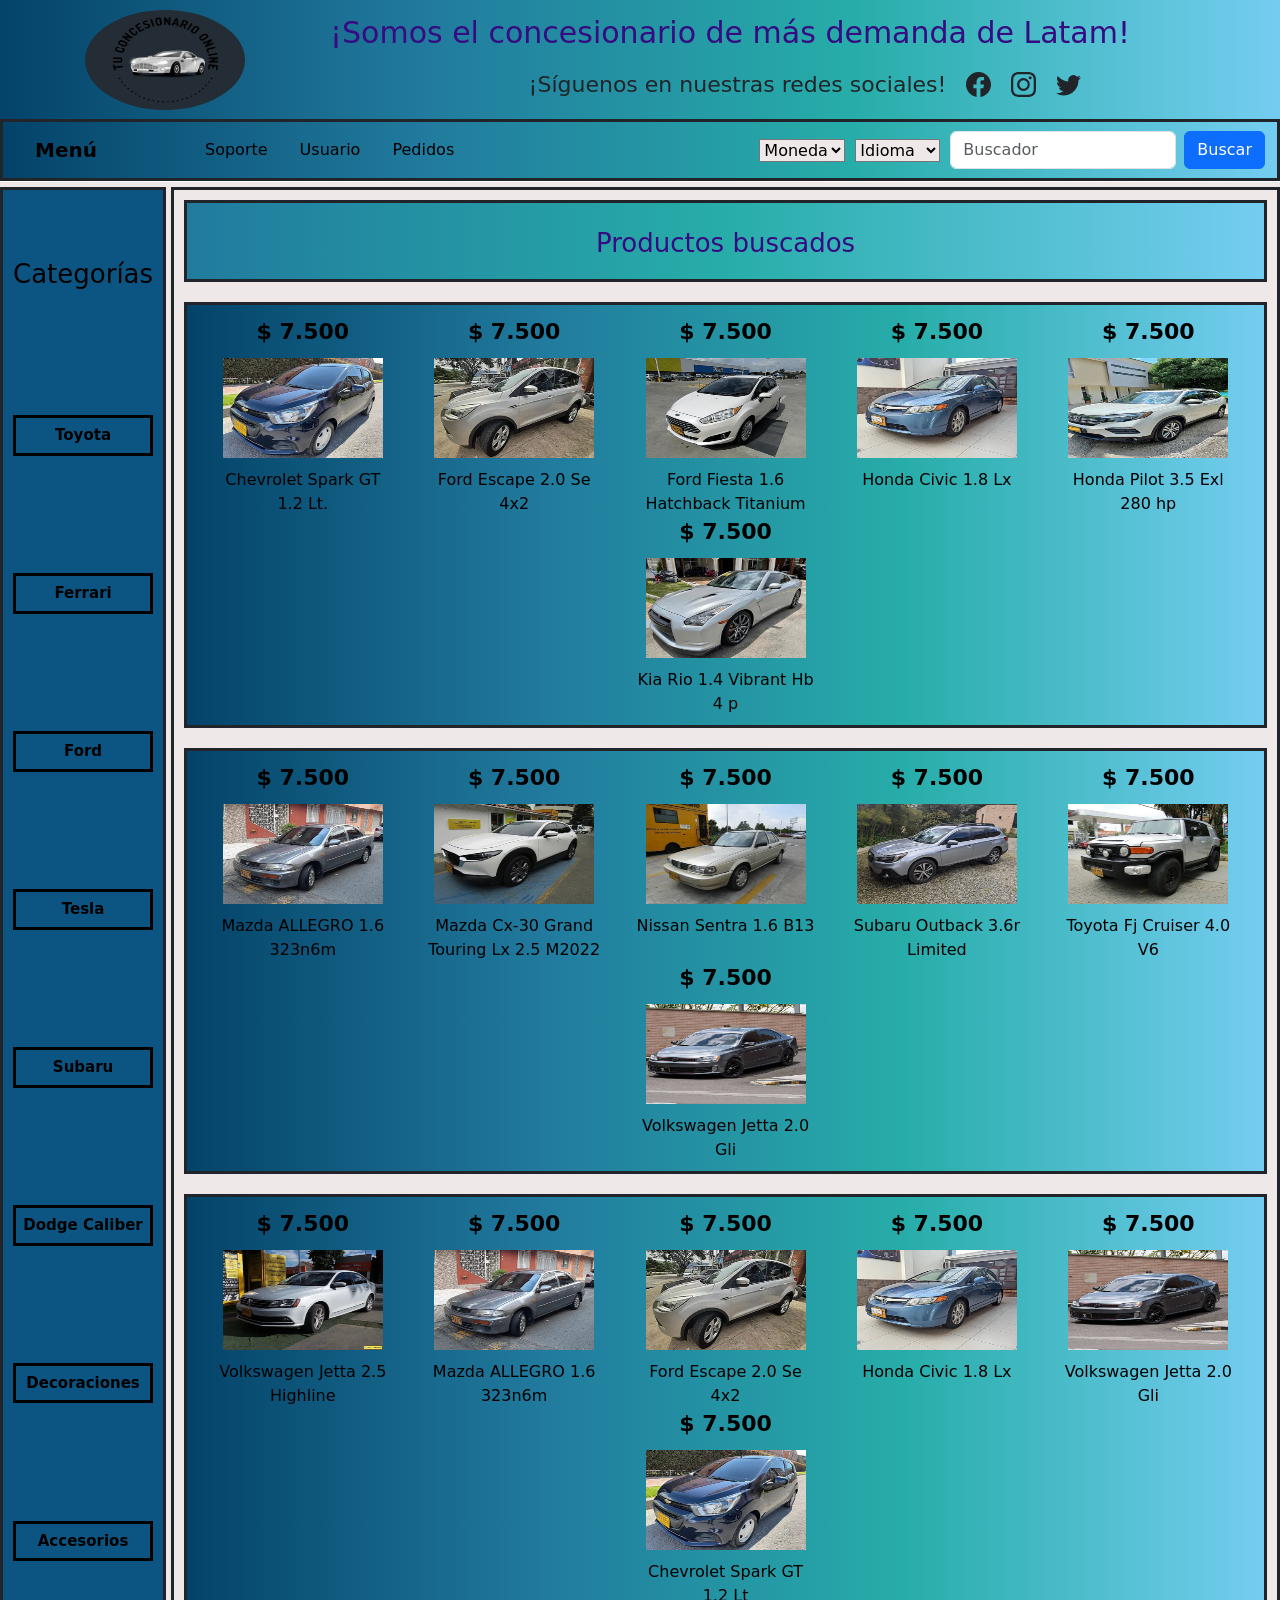
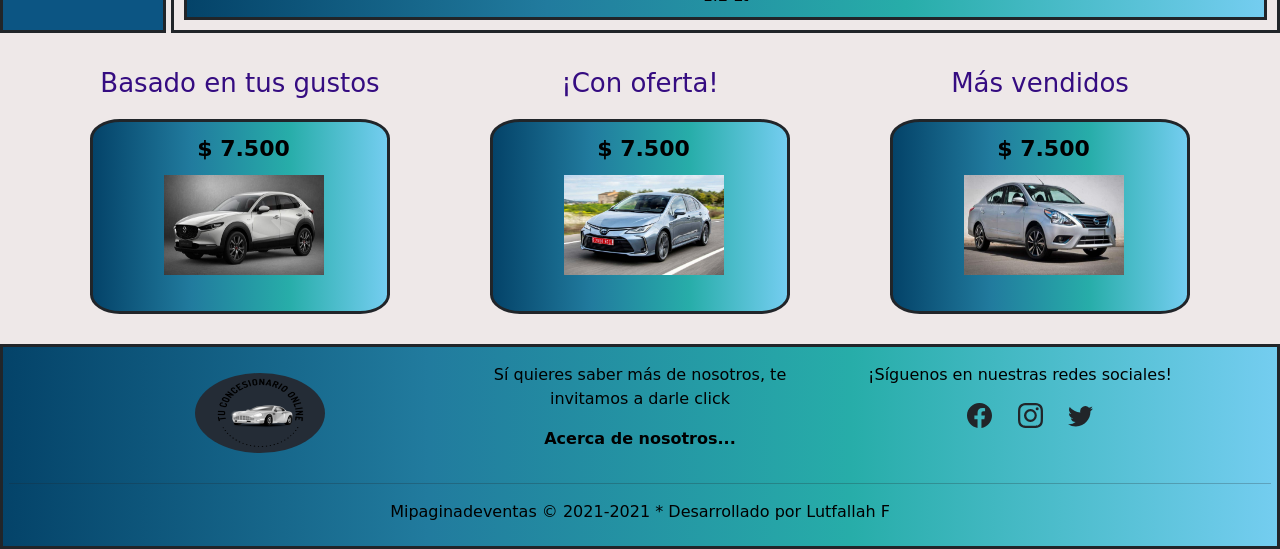
==== commit bdc71d06: "Rehecha la pagina de pedidos" ====
--- a/htmls/productos.html
+++ b/htmls/productos.html
@@ -188,7 +188,7 @@
                         <div class="productosPrueba">
                             <p class="precios">$ 7.500</p>
                             <img src="../img/Mazda Cx-30 Grand Touring Lx 2.5 Mod 2022.jpg" alt="" data-bs-toggle="modal" data-bs-target="#carro-ocho">
-                            <p>Mazda Cx-30 Grand Touring Lx 2.5 Mod 2022</p>
+                            <p>Mazda Cx-30 Grand Touring Lx 2.5 M2022</p>
                         </div>
                         <div class="productosPrueba">
                             <p class="precios">$ 7.500</p>
--- a/css/estilos.css
+++ b/css/estilos.css
@@ -486,6 +486,20 @@
 nav {
   background-image: linear-gradient(to right, #044369, #217b9e, #27ada9, #74cdf0); }
 
+thead{
+  background-image: linear-gradient(to right, #044369, #217b9e, #27ada9, #74cdf0);
+  border-style: solid;
+  height: 50px;
+  padding-bottom: 10px;
+}
+table{
+  width: 100%;
+}
+
+td img{
+  padding: 10px;
+}
+
 select {
   background-color: #eee8e8; }
 
@@ -529,4 +543,4 @@
 }
 .recomendaciones p{
   margin: 0px;
-}+}
